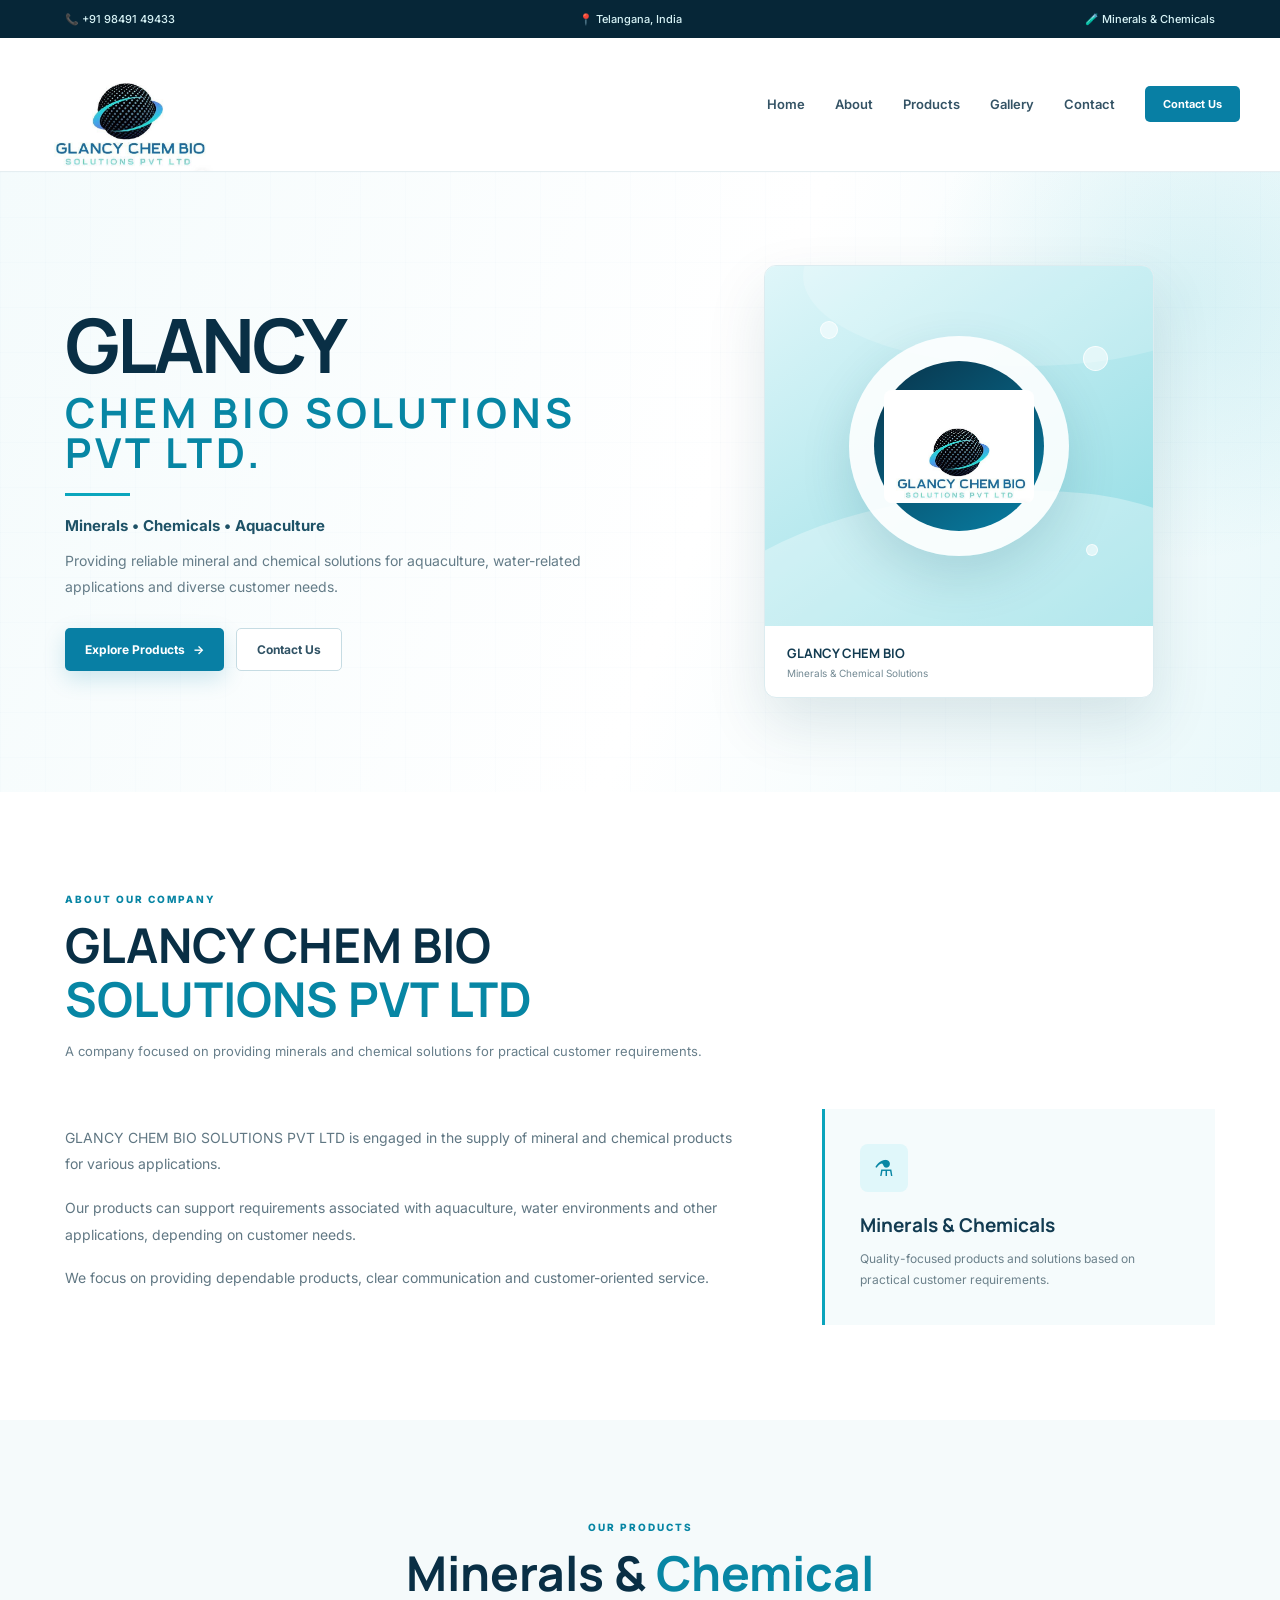
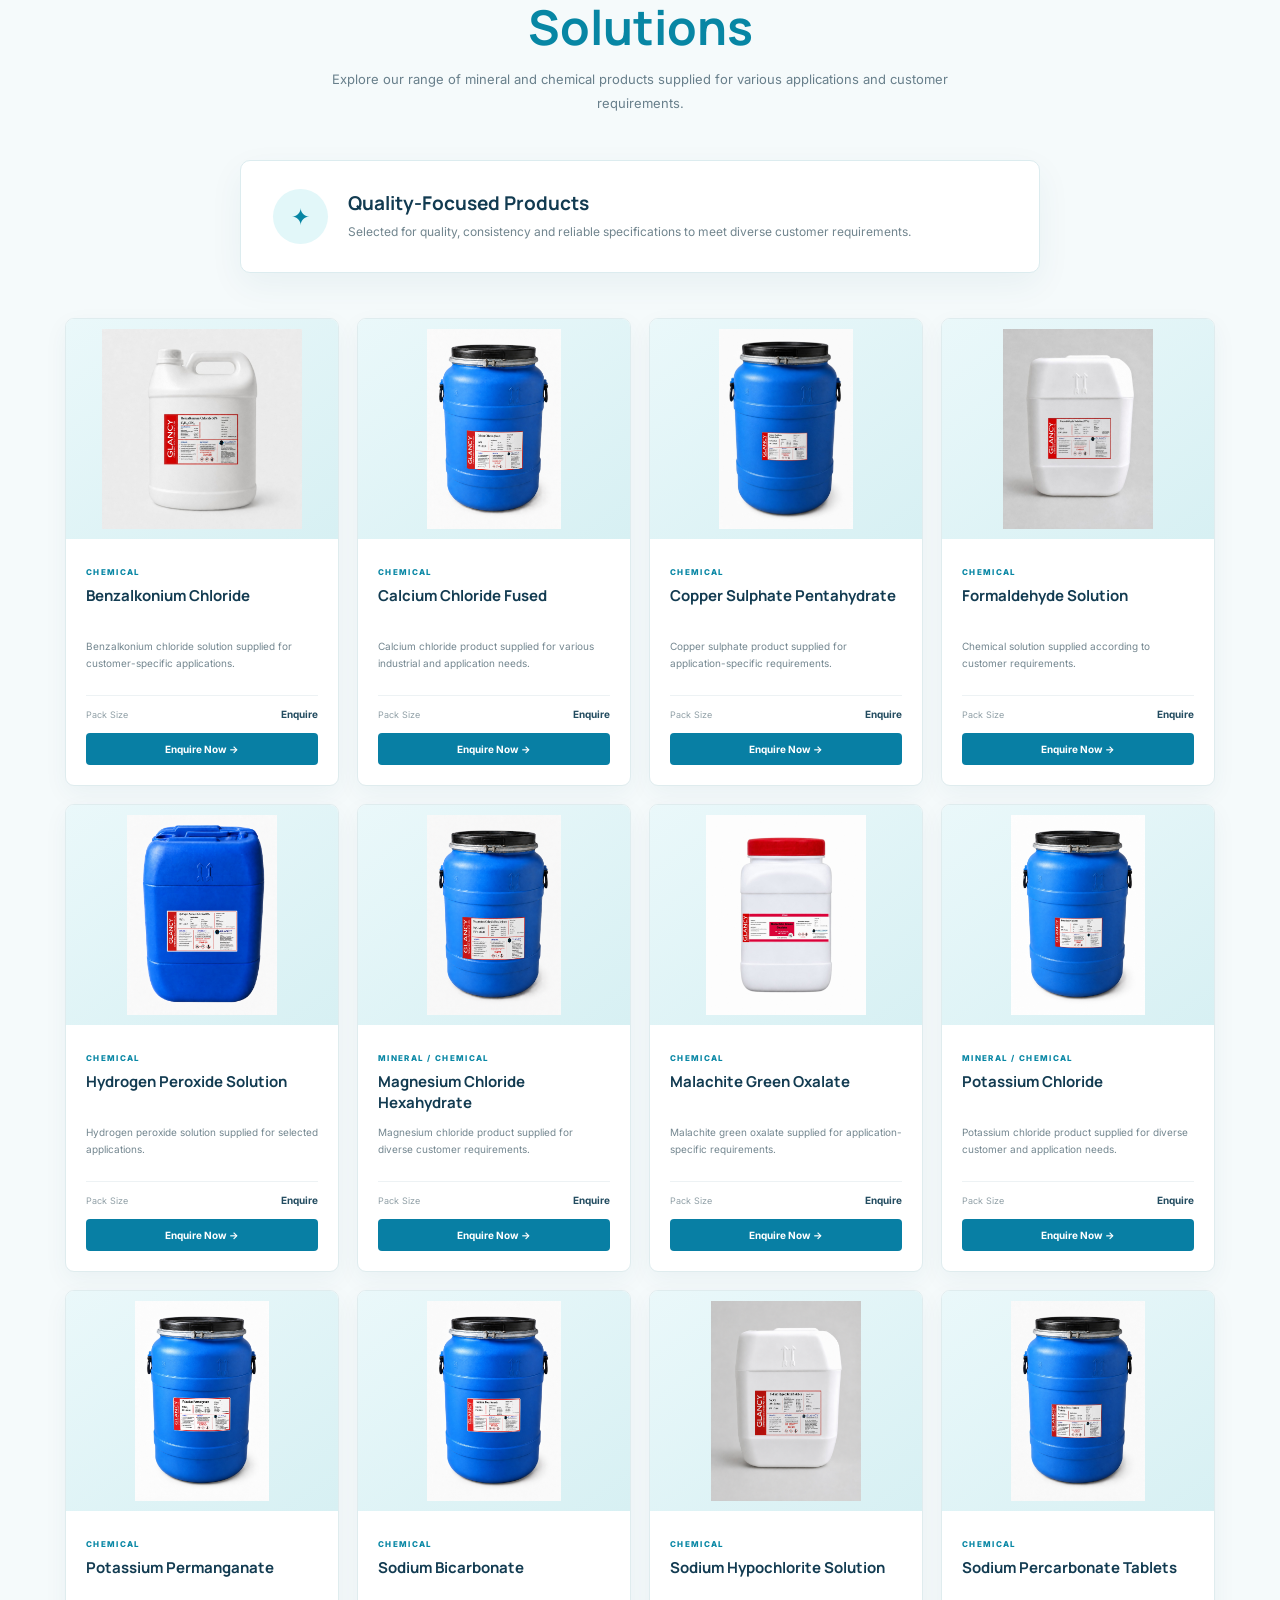
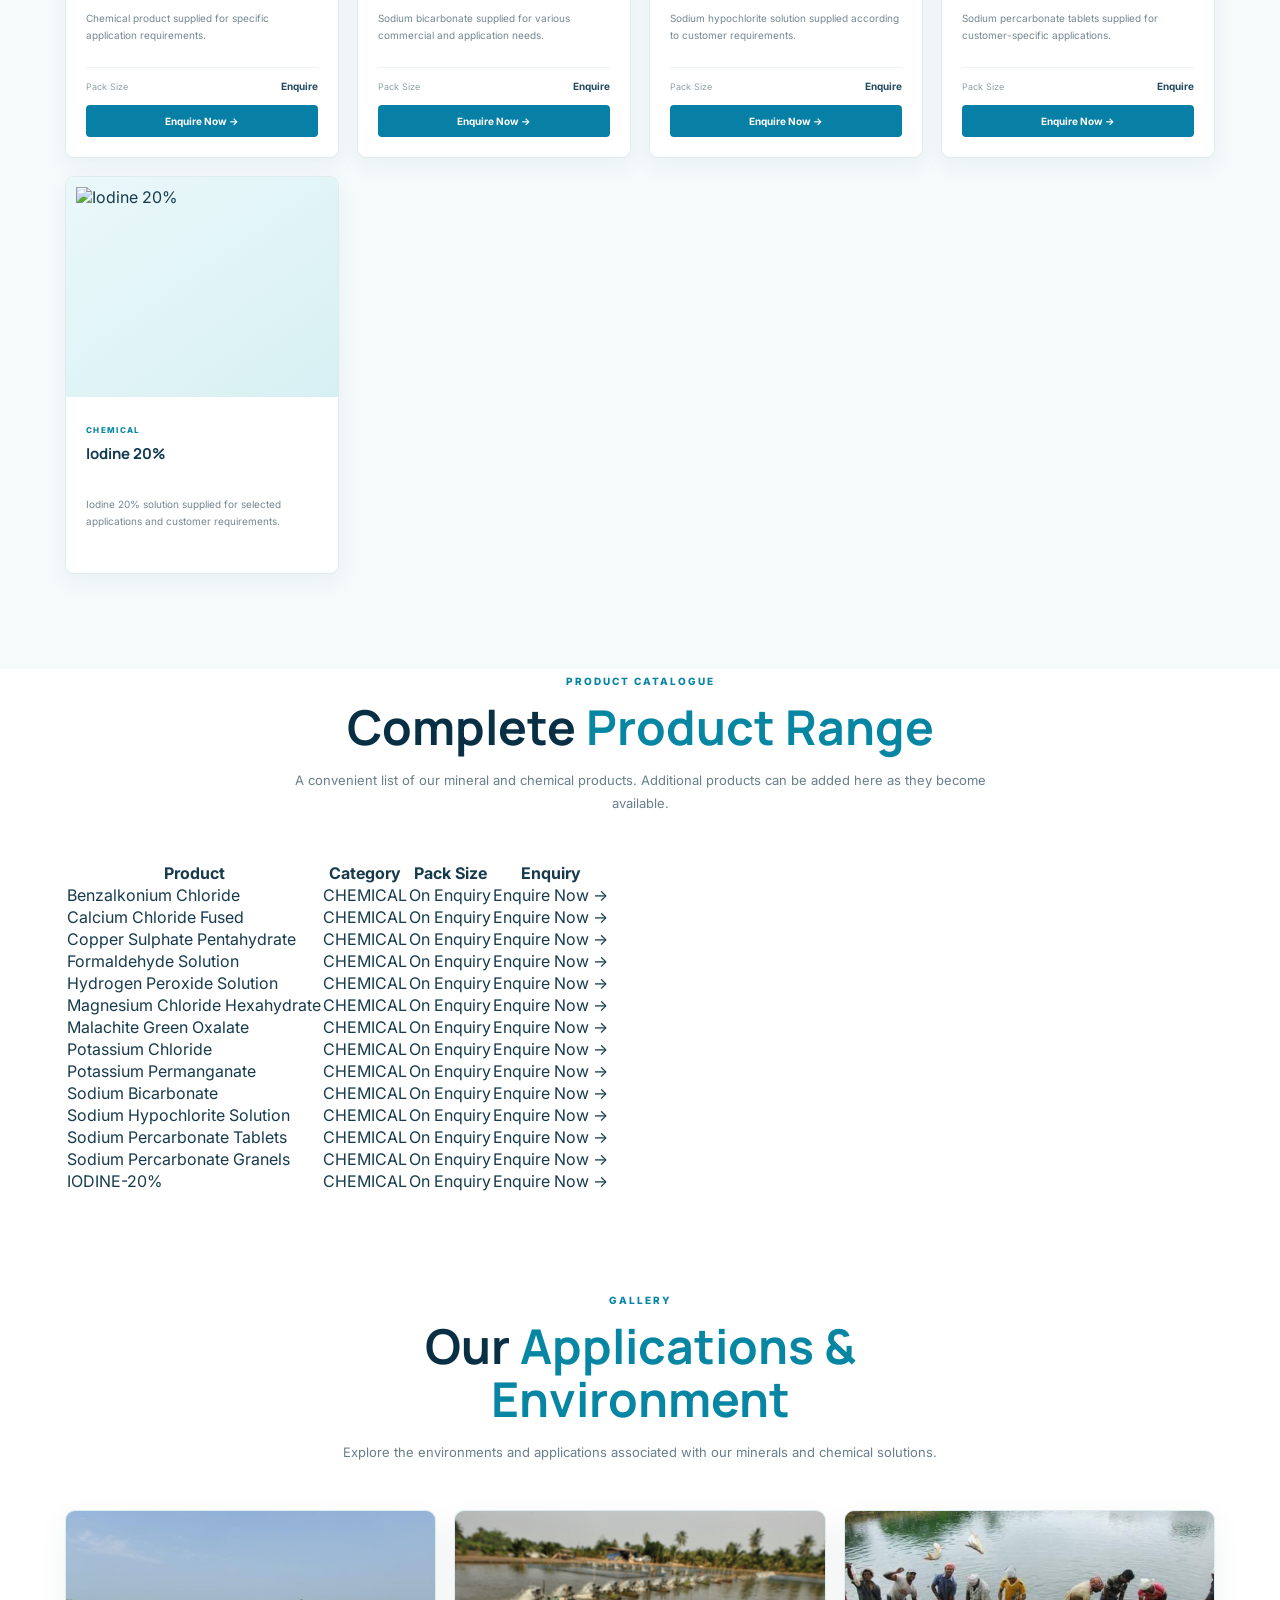
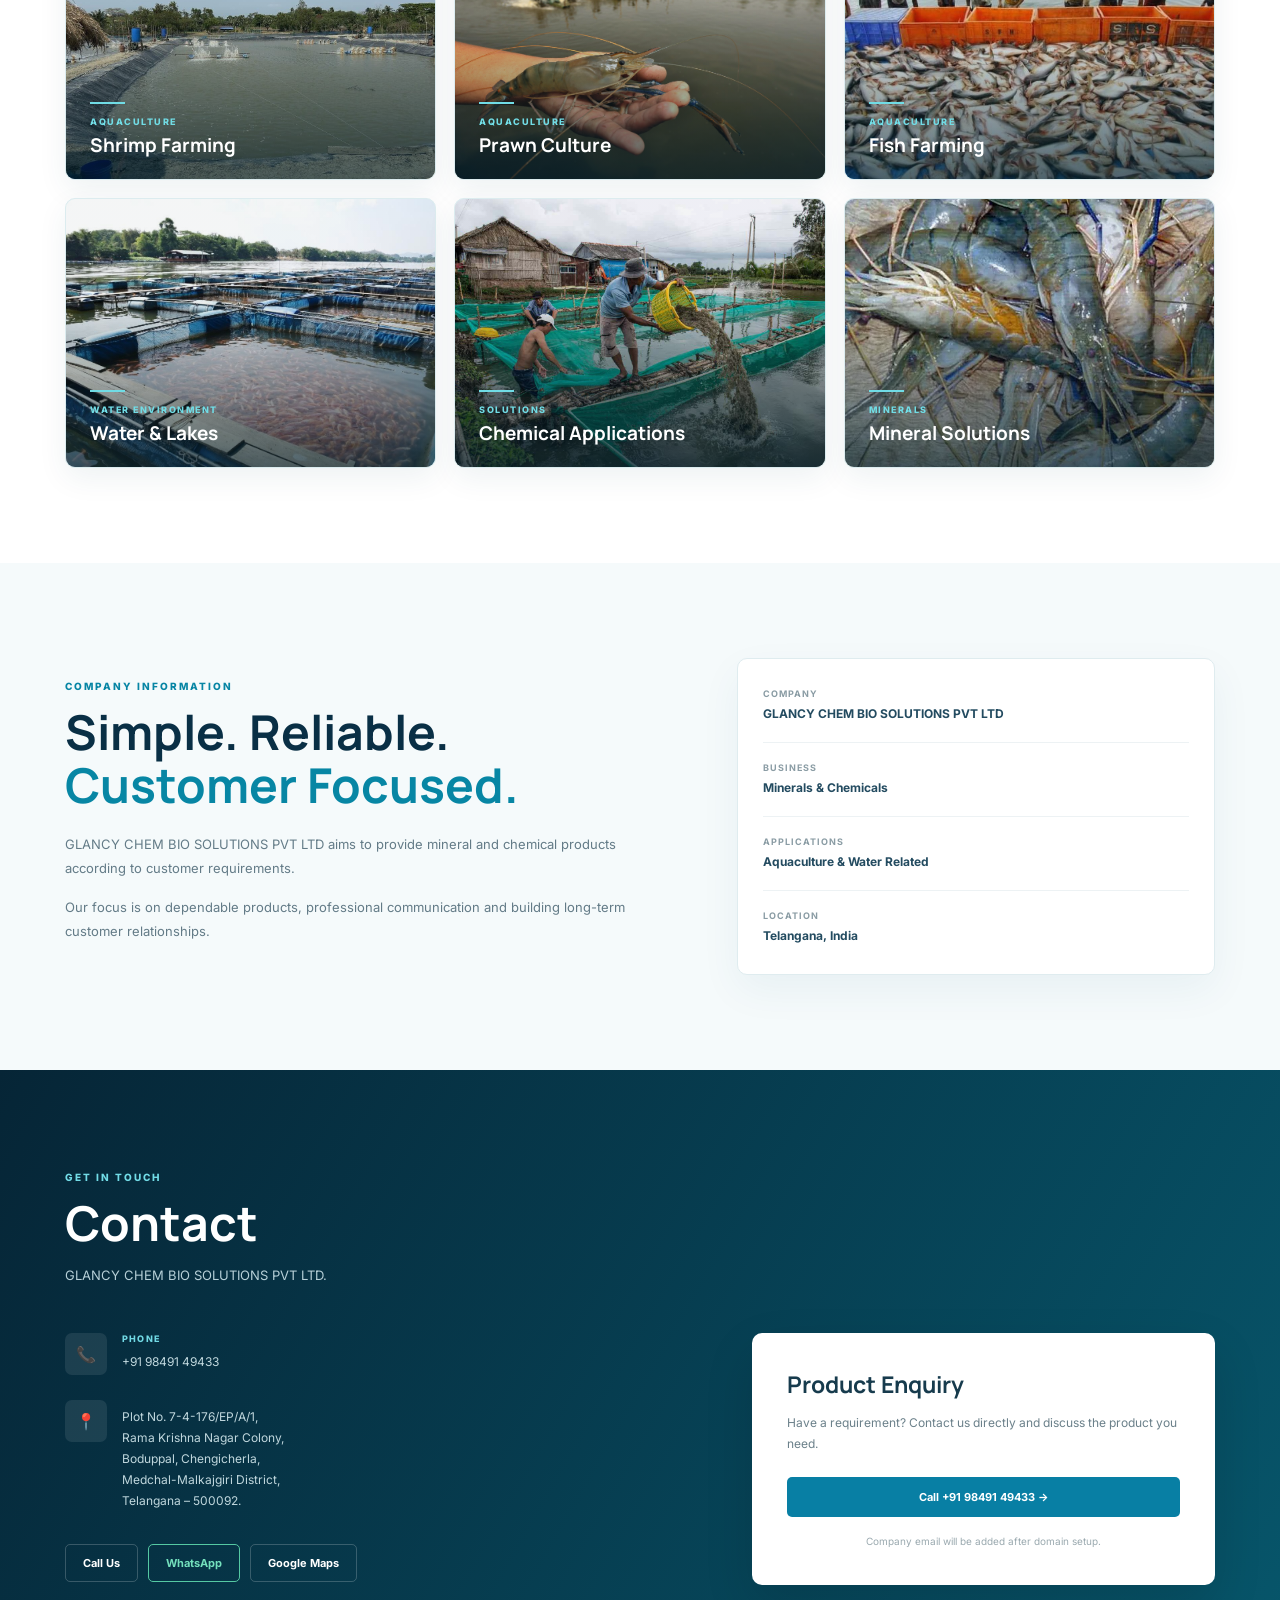
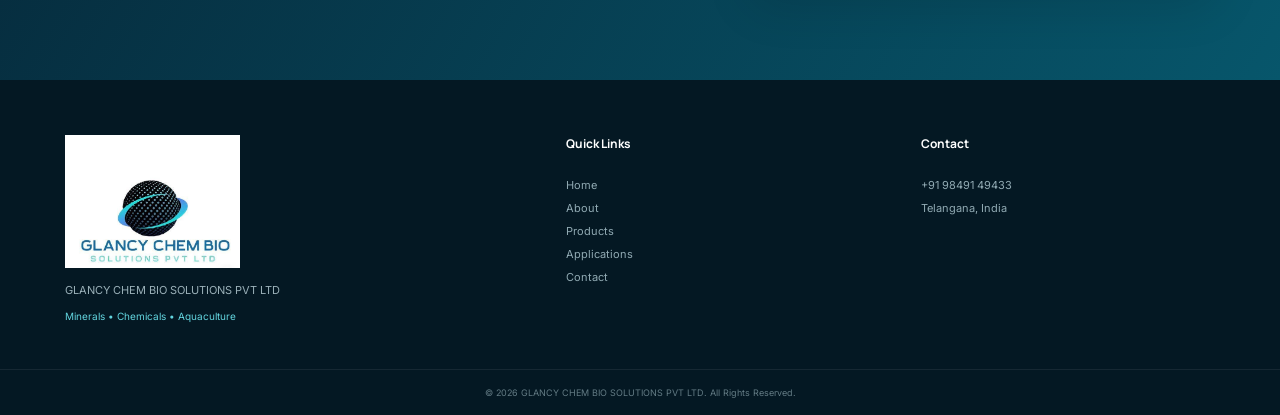
==== index.html @ 26bf99d0 "Add files via upload" ====
<!DOCTYPE html>
<html lang="en">

<head>

    <meta charset="UTF-8">

    <meta name="viewport" content="width=device-width, initial-scale=1.0">

    <meta name="description"
        content="GLANCY CHEM BIO SOLUTIONS PVT LTD - Minerals, chemicals and aquaculture solutions.">

    <meta name="keywords"
        content="Glancy Chem Bio Solutions, minerals, chemicals, aquaculture, prawn farming, chemical solutions">

    <meta name="author"
        content="GLANCY CHEM BIO SOLUTIONS PVT LTD">

    <title>GLANCY CHEM BIO SOLUTIONS PVT LTD</title>


    <!-- Google Fonts -->

    <link rel="preconnect"
        href="https://fonts.googleapis.com">

    <link rel="preconnect"
        href="https://fonts.gstatic.com"
        crossorigin>

    <link href="https://fonts.googleapis.com/css2?family=Inter:wght@400;500;600;700&family=Manrope:wght@500;600;700;800&display=swap"
        rel="stylesheet">


    <!-- CSS -->

    <link rel="stylesheet"
        href="style.css">

</head>


<body>


<!-- =====================================================
     TOP BAR
===================================================== -->

<div class="top-bar">

    <div class="top-bar-content">

        <span>
            📞 +91 98491 49433
        </span>

        <span>
            📍 Telangana, India
        </span>

        <span>
            🧪 Minerals & Chemicals
        </span>

    </div>

</div>



<!-- =====================================================
     NAVBAR
===================================================== -->

<header class="navbar">

    <div class="nav-container">


        <!-- LOGO -->

        <a href="#home"
           class="logo-link">

            <img
                src="logo.png"
                alt="GLANCY CHEM BIO SOLUTIONS PVT LTD"
                class="logo">

        </a>


        <!-- NAVIGATION -->

        <nav class="nav-menu"
             id="navMenu">

            <a href="#home"
               class="nav-link active">
                Home
            </a>

            <a href="#about"
               class="nav-link">
                About
            </a>

            <a href="#products"
               class="nav-link">
                Products
            </a>

            <a href="#gallery"
               class="nav-link">
                Gallery
            </a>

            <a href="#contact"
               class="nav-link">
                Contact
            </a>

        </nav>


        <!-- CONTACT BUTTON -->

        <a href="#contact"
           class="nav-contact">

            Contact Us

        </a>


        <!-- MOBILE MENU -->

        <button
            class="menu-button"
            id="menuButton"
            aria-label="Open menu">

            ☰

        </button>

    </div>

</header>



<!-- =====================================================
     HERO
===================================================== -->

<section class="hero"
         id="home">


    <div class="hero-overlay"></div>

    <div class="hero-pattern"></div>


    <div class="hero-container">


        <!-- LEFT -->

        <div class="hero-content">


            <div class="company-tag">
                
            </div>


            <h1>

            GLANCY 

                <span>
                CHEM BIO SOLUTIONS PVT LTD.
                </span>

            </h1>


            <div class="hero-line"></div>


            <p class="hero-subtitle">

                Minerals • Chemicals • Aquaculture

            </p>


            <p class="hero-description">

                Providing reliable mineral and chemical
                solutions for aquaculture, water-related
                applications and diverse customer needs.

            </p>


            <div class="hero-buttons">


                <a
                    href="#products"
                    class="primary-button">

                    Explore Products

                    <span>→</span>

                </a>


                <a
                    href="#contact"
                    class="secondary-button">

                    Contact Us

                </a>


            </div>


        </div>



        <!-- RIGHT -->

        <div class="hero-visual">


            <div class="hero-image-card">


                <div class="image-placeholder">


                    <div class="water-circle">

                        <div class="water-inner">
                            
                        <img
                        src="logo.png"
                        alt="GLANCY CHEM BIO SOLUTIONS PVT LTD"
                        class="hero-logo">

                    </div>

                    </div>


                    <div class="floating-bubble bubble-one"></div>

                    <div class="floating-bubble bubble-two"></div>

                    <div class="floating-bubble bubble-three"></div>


                </div>


                <div class="visual-caption">

                    <strong>
                        GLANCY CHEM BIO
                    </strong>

                    <span>
                        Minerals & Chemical Solutions
                    </span>

                </div>


            </div>


        </div>


    </div>


</section>



<!-- =====================================================
     ABOUT
===================================================== -->

<section class="intro"
         id="about">


    <div class="container">


        <div class="section-heading">


            <span class="section-label">
                ABOUT OUR COMPANY
            </span>


            <h2>

                GLANCY CHEM BIO

                <span>
                    SOLUTIONS PVT LTD
                </span>

            </h2>


            <p>

                A company focused on providing minerals
                and chemical solutions for practical
                customer requirements.

            </p>


        </div>



        <div class="intro-content">


            <div class="intro-text">


                <p>

                    GLANCY CHEM BIO SOLUTIONS PVT LTD
                    is engaged in the supply of mineral
                    and chemical products for various
                    applications.

                </p>


                <p>

                    Our products can support requirements
                    associated with aquaculture, water
                    environments and other applications,
                    depending on customer needs.

                </p>


                <p>

                    We focus on providing dependable
                    products, clear communication and
                    customer-oriented service.

                </p>


            </div>



            <div class="intro-highlight">


                <div class="highlight-icon">
                    ⚗
                </div>


                <h3>
                    Minerals & Chemicals
                </h3>


                <p>

                    Quality-focused products and
                    solutions based on practical
                    customer requirements.

                </p>


            </div>


        </div>

    </div>

</section>



<!-- =====================================================
     PRODUCTS
===================================================== -->

<section class="products" id="products">

    <div class="container">

        <div class="section-heading center">

            <span class="section-label">
                OUR PRODUCTS
            </span>

            <h2>
                Minerals &
                <span>Chemical Solutions</span>
            </h2>

            <p>
                Explore our range of mineral and chemical
                products supplied for various applications
                and customer requirements.
            </p>

        </div>


        <!-- PRODUCT QUALITY MESSAGE -->

        <div class="product-quality">

            <div class="quality-icon">
                ✦
            </div>

            <div class="quality-content">

                <h3>
                    Quality-Focused Products
                </h3>

                <p>
                    Selected for quality, consistency and
                    reliable specifications to meet diverse
                    customer requirements.
                </p>

            </div>

        </div>


        <!-- PRODUCT GRID -->

        <div class="product-grid">


            <!-- PRODUCT 1 -->

            <div class="product-card">

                <div class="product-image">

                    <img
                        src="Benzalkonium chloride.jpeg"
                        alt="Benzalkonium Chloride">

                </div>

                <div class="product-content">

                    <span class="product-category">
                        CHEMICAL
                    </span>

                    <h3>
                        Benzalkonium Chloride
                    </h3>

                    <p>
                        Benzalkonium chloride solution supplied for customer-specific applications.
                    </p>

                    <div class="product-meta">

                        <span>
                            Pack Size
                        </span>

                        <strong>
                            Enquire
                        </strong>

                    </div>

                    <a
                        href="#contact"
                        class="product-enquiry">

                        Enquire Now →

                    </a>

                </div>

            </div>


            <!-- PRODUCT 2 -->

            <div class="product-card">

                <div class="product-image">

                    <img
                        src="calcium chloride fused.png"
                        alt="Calcium Chloride Fused">

                </div>

                <div class="product-content">

                    <span class="product-category">
                        CHEMICAL
                    </span>

                    <h3>
                        Calcium Chloride Fused
                    </h3>

                    <p>
                        Calcium chloride product supplied for various industrial and application needs.
                    </p>

                    <div class="product-meta">

                        <span>
                            Pack Size
                        </span>

                        <strong>
                            Enquire
                        </strong>

                    </div>

                    <a
                        href="#contact"
                        class="product-enquiry">

                        Enquire Now →

                    </a>

                </div>

            </div>


            <!-- PRODUCT 3 -->

            <div class="product-card">

                <div class="product-image">

                    <img
                        src="copper sulphate pentahydrate.jpeg"
                        alt="Copper Sulphate Pentahydrate">

                </div>

                <div class="product-content">

                    <span class="product-category">
                        CHEMICAL
                    </span>

                    <h3>
                        Copper Sulphate Pentahydrate
                    </h3>

                    <p>
                        Copper sulphate product supplied for application-specific requirements.
                    </p>

                    <div class="product-meta">

                        <span>
                            Pack Size
                        </span>

                        <strong>
                            Enquire
                        </strong>

                    </div>

                    <a
                        href="#contact"
                        class="product-enquiry">

                        Enquire Now →

                    </a>

                </div>

            </div>


            <!-- PRODUCT 4 -->

            <div class="product-card">

                <div class="product-image">

                    <img
                        src="Formaldehyde Solution.jpeg"
                        alt="Formaldehyde Solution">

                </div>

                <div class="product-content">

                    <span class="product-category">
                        CHEMICAL
                    </span>

                    <h3>
                        Formaldehyde Solution
                    </h3>

                    <p>
                        Chemical solution supplied according to customer requirements.
                    </p>

                    <div class="product-meta">

                        <span>
                            Pack Size
                        </span>

                        <strong>
                            Enquire
                        </strong>

                    </div>

                    <a
                        href="#contact"
                        class="product-enquiry">

                        Enquire Now →

                    </a>

                </div>

            </div>


            <!-- PRODUCT 5 -->

            <div class="product-card">

                <div class="product-image">

                    <img
                        src="hydrogen peroxide solution.png"
                        alt="Hydrogen Peroxide Solution">

                </div>

                <div class="product-content">

                    <span class="product-category">
                        CHEMICAL
                    </span>

                    <h3>
                        Hydrogen Peroxide Solution
                    </h3>

                    <p>
                        Hydrogen peroxide solution supplied for selected applications.
                    </p>

                    <div class="product-meta">

                        <span>
                            Pack Size
                        </span>

                        <strong>
                            Enquire
                        </strong>

                    </div>

                    <a
                        href="#contact"
                        class="product-enquiry">

                        Enquire Now →

                    </a>

                </div>

            </div>


            <!-- PRODUCT 6 -->

            <div class="product-card">

                <div class="product-image">

                    <img
                        src="Magnesium chloride Hexahydrate.png"
                        alt="Magnesium Chloride Hexahydrate">

                </div>

                <div class="product-content">

                    <span class="product-category">
                        MINERAL / CHEMICAL
                    </span>

                    <h3>
                        Magnesium Chloride Hexahydrate
                    </h3>

                    <p>
                        Magnesium chloride product supplied for diverse customer requirements.
                    </p>

                    <div class="product-meta">

                        <span>
                            Pack Size
                        </span>

                        <strong>
                            Enquire
                        </strong>

                    </div>

                    <a
                        href="#contact"
                        class="product-enquiry">

                        Enquire Now →

                    </a>

                </div>

            </div>


            <!-- PRODUCT 7 -->

            <div class="product-card">

                <div class="product-image">

                    <img
                        src="malachite green oxalate.jpeg"
                        alt="Malachite Green Oxalate">

                </div>

                <div class="product-content">

                    <span class="product-category">
                        CHEMICAL
                    </span>

                    <h3>
                        Malachite Green Oxalate
                    </h3>

                    <p>
                        Malachite green oxalate supplied for application-specific requirements.
                    </p>

                    <div class="product-meta">

                        <span>
                            Pack Size
                        </span>

                        <strong>
                            Enquire
                        </strong>

                    </div>

                    <a
                        href="#contact"
                        class="product-enquiry">

                        Enquire Now →

                    </a>

                </div>

            </div>


            <!-- PRODUCT 8 -->

            <div class="product-card">

                <div class="product-image">

                    <img
                        src="potassium chloride.jpeg"
                        alt="Potassium Chloride">

                </div>

                <div class="product-content">

                    <span class="product-category">
                        MINERAL / CHEMICAL
                    </span>

                    <h3>
                        Potassium Chloride
                    </h3>

                    <p>
                        Potassium chloride product supplied for diverse customer and application needs.
                    </p>

                    <div class="product-meta">

                        <span>
                            Pack Size
                        </span>

                        <strong>
                            Enquire
                        </strong>

                    </div>

                    <a
                        href="#contact"
                        class="product-enquiry">

                        Enquire Now →

                    </a>

                </div>

            </div>


            <!-- PRODUCT 9 -->

            <div class="product-card">

                <div class="product-image">

                    <img
                    src="Potassium Permanganate.jpeg"
                    alt="Potassium Permanganate">
                       

                </div>

                <div class="product-content">

                    <span class="product-category">
                        CHEMICAL
                    </span>

                    <h3>
                        Potassium Permanganate
                    </h3>

                    <p>
                        Chemical product supplied for specific application requirements.
                    </p>

                    <div class="product-meta">

                        <span>
                            Pack Size
                        </span>

                        <strong>
                            Enquire
                        </strong>

                    </div>

                    <a
                        href="#contact"
                        class="product-enquiry">

                        Enquire Now →

                    </a>

                </div>

            </div>


            <!-- PRODUCT 10 -->

            <div class="product-card">

                <div class="product-image">

                    <img
                        src="sodium bicarbonate.jpeg"
                        alt="Sodium Bicarbonate">

                </div>

                <div class="product-content">

                    <span class="product-category">
                        CHEMICAL
                    </span>

                    <h3>
                        Sodium Bicarbonate
                    </h3>

                    <p>
                        Sodium bicarbonate supplied for various commercial and application needs.
                    </p>

                    <div class="product-meta">

                        <span>
                            Pack Size
                        </span>

                        <strong>
                            Enquire
                        </strong>

                    </div>

                    <a
                        href="#contact"
                        class="product-enquiry">

                        Enquire Now →

                    </a>

                </div>

            </div>


            <!-- PRODUCT 11 -->

            <div class="product-card">

                <div class="product-image">

                    <img
                        src="sodium hypochlorite solution.png"
                        alt="Sodium Hypochlorite Solution">

                </div>

                <div class="product-content">

                    <span class="product-category">
                        CHEMICAL
                    </span>

                    <h3>
                        Sodium Hypochlorite Solution
                    </h3>

                    <p>
                        Sodium hypochlorite solution supplied according to customer requirements.
                    </p>

                    <div class="product-meta">

                        <span>
                            Pack Size
                        </span>

                        <strong>
                            Enquire
                        </strong>

                    </div>

                    <a
                        href="#contact"
                        class="product-enquiry">

                        Enquire Now →

                    </a>

                </div>

            </div>


            <!-- PRODUCT 12 -->

            <div class="product-card">

                <div class="product-image">

                    <img
                        src="sodium percarbonate tablets.jpeg"
                        alt="Sodium Percarbonate Tablets">

                </div>

                <div class="product-content">

                    <span class="product-category">
                        CHEMICAL
                    </span>

                    <h3>
                        Sodium Percarbonate Tablets
                    </h3>

                    <p>
                        Sodium percarbonate tablets supplied for customer-specific applications.
                    </p>

                    <div class="product-meta">

                        <span>
                            Pack Size
                        </span>

                        <strong>
                            Enquire
                        </strong>

                    </div>

                    <a
                        href="#contact"
                        class="product-enquiry">

                        Enquire Now →

                    </a>

                </div>

            </div>
            <!-- PRODUCT 13 -->
             <div class="product-card">
                <div class="product-image">
                    <img
                    src="pics/iodine-20.jpeg"
                    alt="Iodine 20%">
                </div>
                <div class="product-content">
                    <span class="product-category">
            CHEMICAL
        </span>

        <h3>
            Iodine 20%
        </h3>

        <p>
            Iodine 20% solution supplied for selected applications
            and customer requirements.
        </p>

        </div>

    </div>

</section>



<!-- =====================================================
     PRODUCT CATALOGUE
===================================================== -->

<section class="product-catalogue" id="product-catalogue">

    <div class="container">

        <div class="section-heading center">

            <span class="section-label">
                PRODUCT CATALOGUE
            </span>

            <h2>
                Complete <span>Product Range</span>
            </h2>

            <p>
                A convenient list of our mineral and chemical products.
                Additional products can be added here as they become available.
            </p>

        </div>

        <div class="catalogue-table-wrap">

            <table class="catalogue-table">

                <thead>
                    <tr>
                        <th>Product</th>
                        <th>Category</th>
                        <th>Pack Size</th>
                        <th>Enquiry</th>
                    </tr>
                </thead>

                <tbody>

                    <tr>
                        <td>Benzalkonium Chloride</td>
                        <td><span class="catalogue-category">CHEMICAL</span></td>
                        <td>On Enquiry</td>
                        <td><a href="#contact" class="catalogue-enquiry">Enquire Now →</a></td>
                    </tr>

                    <tr>
                        <td>Calcium Chloride Fused</td>
                        <td><span class="catalogue-category">CHEMICAL</span></td>
                        <td>On Enquiry</td>
                        <td><a href="#contact" class="catalogue-enquiry">Enquire Now →</a></td>
                    </tr>

                    <tr>
                        <td>Copper Sulphate Pentahydrate</td>
                        <td><span class="catalogue-category">CHEMICAL</span></td>
                        <td>On Enquiry</td>
                        <td><a href="#contact" class="catalogue-enquiry">Enquire Now →</a></td>
                    </tr>

                    <tr>
                        <td>Formaldehyde Solution</td>
                        <td><span class="catalogue-category">CHEMICAL</span></td>
                        <td>On Enquiry</td>
                        <td><a href="#contact" class="catalogue-enquiry">Enquire Now →</a></td>
                    </tr>

                    <tr>
                        <td>Hydrogen Peroxide Solution</td>
                        <td><span class="catalogue-category">CHEMICAL</span></td>
                        <td>On Enquiry</td>
                        <td><a href="#contact" class="catalogue-enquiry">Enquire Now →</a></td>
                    </tr>

                    <tr>
                        <td>Magnesium Chloride Hexahydrate</td>
                        <td><span class="catalogue-category">CHEMICAL</span></td>
                        <td>On Enquiry</td>
                        <td><a href="#contact" class="catalogue-enquiry">Enquire Now →</a></td>
                    </tr>

                    <tr>
                        <td>Malachite Green Oxalate</td>
                        <td><span class="catalogue-category">CHEMICAL</span></td>
                        <td>On Enquiry</td>
                        <td><a href="#contact" class="catalogue-enquiry">Enquire Now →</a></td>
                    </tr>

                    <tr>
                        <td>Potassium Chloride</td>
                        <td><span class="catalogue-category">CHEMICAL</span></td>
                        <td>On Enquiry</td>
                        <td><a href="#contact" class="catalogue-enquiry">Enquire Now →</a></td>
                    </tr>

                    <tr>
                        <td>Potassium Permanganate</td>
                        <td><span class="catalogue-category">CHEMICAL</span></td>
                        <td>On Enquiry</td>
                        <td><a href="#contact" class="catalogue-enquiry">Enquire Now →</a></td>
                    </tr>

                    <tr>
                        <td>Sodium Bicarbonate</td>
                        <td><span class="catalogue-category">CHEMICAL</span></td>
                        <td>On Enquiry</td>
                        <td><a href="#contact" class="catalogue-enquiry">Enquire Now →</a></td>
                    </tr>

                    <tr>
                        <td>Sodium Hypochlorite Solution</td>
                        <td><span class="catalogue-category">CHEMICAL</span></td>
                        <td>On Enquiry</td>
                        <td><a href="#contact" class="catalogue-enquiry">Enquire Now →</a></td>
                    </tr>

                    <tr>
                        <td>Sodium Percarbonate Tablets</td>
                        <td><span class="catalogue-category">CHEMICAL</span></td>
                        <td>On Enquiry</td>
                        <td><a href="#contact" class="catalogue-enquiry">Enquire Now →</a></td>
                    </tr>
                    <tr>
                        <td>Sodium Percarbonate Granels</td>
                        <td><span class="catalogue-category">CHEMICAL</span></td>
                        <td>On Enquiry</td>
                        <td><a href="#contact" class="catalogue-enquiry">Enquire Now →</a></td>
                    </tr>
                    <tr>
                        <td>IODINE-20%</td>
                        <td><span class="catalogue-category">CHEMICAL</span></td>
                        <td>On Enquiry</td>
                        <td><a href="#contact" class="catalogue-enquiry">Enquire Now →</a></td>
                    </tr>

                    <!-- ADD NEW PRODUCTS HERE -->
                    <!--
                    <tr>
                        <td>New Product Name</td>
                        <td><span class="catalogue-category">CHEMICAL</span></td>
                        <td>On Enquiry</td>
                        <td><a href="#contact" class="catalogue-enquiry">Enquire Now →</a></td>
                    </tr>
                    -->

                </tbody>

            </table>

        </div>

    </div>

</section>

<!-- =====================================================
     GALLERY
===================================================== -->

<section class="gallery" id="gallery">

    <div class="container">

        <div class="section-heading center">

            <span class="section-label">
                GALLERY
            </span>

            <h2>
                Our
                <span>Applications & Environment</span>
            </h2>

            <p>
                Explore the environments and applications
                associated with our minerals and chemical solutions.
            </p>

        </div>


        <div class="gallery-grid">


            <!-- IMAGE 1 -->

            <div class="gallery-card">

                <img
                    src="gallery1.png"
                    alt="Aquaculture and shrimp farming">

                <div class="gallery-overlay">

                    <span>
                        AQUACULTURE
                    </span>

                    <h3>
                        Shrimp Farming
                    </h3>

                </div>

            </div>



            <!-- IMAGE 2 -->

            <div class="gallery-card">

                <img
                    src="gallery2.png"
                    alt="Prawn aquaculture">

                <div class="gallery-overlay">

                    <span>
                        AQUACULTURE
                    </span>

                    <h3>
                        Prawn Culture
                    </h3>

                </div>

            </div>



            <!-- IMAGE 3 -->

            <div class="gallery-card">

                <img
                    src="gallery3.png"
                    alt="Fish farming">

                <div class="gallery-overlay">

                    <span>
                        AQUACULTURE
                    </span>

                    <h3>
                        Fish Farming
                    </h3>

                </div>

            </div>



            <!-- IMAGE 4 -->

            <div class="gallery-card">

                <img
                    src="gallery4.png"
                    alt="Water environment">

                <div class="gallery-overlay">

                    <span>
                        WATER ENVIRONMENT
                    </span>

                    <h3>
                        Water & Lakes
                    </h3>

                </div>

            </div>



            <!-- IMAGE 5 -->

            <div class="gallery-card">

                <img
                    src="gallery5.png"
                    alt="Chemical solutions">

                <div class="gallery-overlay">

                    <span>
                        SOLUTIONS
                    </span>

                    <h3>
                        Chemical Applications
                    </h3>

                </div>

            </div>



            <!-- IMAGE 6 -->

            <div class="gallery-card">

                <img
                    src="gallery6.png"
                    alt="Minerals and aquaculture">

                <div class="gallery-overlay">

                    <span>
                        MINERALS
                    </span>

                    <h3>
                        Mineral Solutions
                    </h3>

                </div>

            </div>


        </div>

    </div>

</section>

<!-- =====================================================
     COMPANY INFORMATION
===================================================== -->

<section class="company-info">


    <div class="container">


        <div class="info-grid">


            <div class="info-content">


                <span class="section-label">
                    COMPANY INFORMATION
                </span>


                <h2>

                    Simple. Reliable.

                    <span>
                        Customer Focused.
                    </span>

                </h2>


                <p>

                    GLANCY CHEM BIO SOLUTIONS PVT LTD
                    aims to provide mineral and chemical
                    products according to customer
                    requirements.

                </p>


                <p>

                    Our focus is on dependable products,
                    professional communication and
                    building long-term customer
                    relationships.

                </p>


            </div>



            <div class="info-box">


                <div class="info-row">

                    <span>
                        Company
                    </span>

                    <strong>
                        GLANCY CHEM BIO SOLUTIONS PVT LTD
                    </strong>

                </div>


                <div class="info-row">

                    <span>
                        Business
                    </span>

                    <strong>
                        Minerals & Chemicals
                    </strong>

                </div>


                <div class="info-row">

                    <span>
                        Applications
                    </span>

                    <strong>
                        Aquaculture & Water Related
                    </strong>

                </div>


                <div class="info-row">

                    <span>
                        Location
                    </span>

                    <strong>
                        Telangana, India
                    </strong>

                </div>


            </div>


        </div>

    </div>

</section>



<!-- =====================================================
     CONTACT
===================================================== -->

<section class="contact"
         id="contact">


    <div class="container">


        <div class="section-heading">


            <span class="section-label light">
                GET IN TOUCH
            </span>


            <h2>

                Contact



                <span>
                    
                </span>

            </h2>


            <p>

                GLANCY CHEM BIO SOLUTIONS PVT LTD.

            </p>


        </div>



        <div class="contact-grid">


            <!-- CONTACT DETAILS -->

            <div class="contact-details">


                <!-- PHONE -->

                <div class="contact-item">


                    <div class="contact-icon">
                        📞
                    </div>


                    <div>

                        <span>
                            PHONE
                        </span>


                        <a href="tel:+919849149433">

                            +91 98491 49433

                        </a>

                    </div>


                </div>



                <!-- UNIT -->

                <div class="contact-item">


                    <div class="contact-icon">
                        📍
                    </div>


                    <div>

                        <span>
                    
                        </span>


                        <p>

                            Plot No. 7-4-176/EP/A/1,<br>
                            Rama Krishna Nagar Colony,<br>
                            Boduppal, Chengicherla,<br>
                            Medchal-Malkajgiri District,<br>
                            Telangana – 500092.

                        </p>

                    </div>


                </div>



                <!-- CONTACT BUTTONS -->

                <div class="contact-buttons">


                    <a
                        href="tel:+919849149433"
                        class="contact-button">

                        Call Us

                    </a>


                    <a
                        href="https://wa.me/919849149433"
                        target="_blank"
                        class="contact-button whatsapp">

                        WhatsApp

                    </a>


                    <a
                        href="https://www.google.com/maps/search/?api=1&query=Boduppal%20Telangana%20500092"
                        target="_blank"
                        class="contact-button">

                        Google Maps

                    </a>


                </div>


            </div>



            <!-- ENQUIRY -->

            <div class="enquiry-box">


                <h3>
                    Product Enquiry
                </h3>


                <p>

                    Have a requirement? Contact us
                    directly and discuss the product
                    you need.

                </p>


                <a
                    href="tel:+919849149433"
                    class="enquiry-button">

                    Call +91 98491 49433 →

                </a>


                <p class="email-note">

                    Company email will be added
                    after domain setup.

                </p>


            </div>


        </div>


    </div>

</section>



<!-- =====================================================
     FOOTER
===================================================== -->

<footer class="footer">


    <div class="container footer-container">


        <div class="footer-brand">


            <img
                src="logo.png"
                alt="GLANCY CHEM BIO SOLUTIONS"
                class="footer-logo">


            <p>

                GLANCY CHEM BIO SOLUTIONS PVT LTD

            </p>


            <span>

                Minerals • Chemicals • Aquaculture

            </span>


        </div>



        <div class="footer-links">


            <h4>
                Quick Links
            </h4>


            <a href="#home">
                Home
            </a>


            <a href="#about">
                About
            </a>


            <a href="#products">
                Products
            </a>


            <a href="#gallery">
                Applications
            </a>


            <a href="#contact">
                Contact
            </a>


        </div>



        <div class="footer-contact">


            <h4>
                Contact
            </h4>


            <a href="tel:+919849149433">
                +91 98491 49433
            </a>


            <span>
                Telangana, India
            </span>


        </div>


    </div>



    <div class="footer-bottom">

        © 2026 GLANCY CHEM BIO SOLUTIONS PVT LTD.
        All Rights Reserved.

    </div>


</footer>



<script src="script.js"></script>

</body>

</html>
---- style.css ----
/* =====================================================
   GLANCY CHEM BIO SOLUTIONS
   SIMPLE PROFESSIONAL WEBSITE
===================================================== */


/* ================= RESET ================= */

* {
    margin: 0;
    padding: 0;
    box-sizing: border-box;
}

html {
    scroll-behavior: smooth;
}

body {
    font-family: "Inter", sans-serif;
    color: #173b4d;
    background: #ffffff;
    overflow-x: hidden;
}

a {
    text-decoration: none;
    color: inherit;
}

button {
    font-family: inherit;
}

img {
    max-width: 100%;
    display: block;
}


/* ================= CONTAINER ================= */

.container {
    width: min(1150px, calc(100% - 40px));
    margin: 0 auto;
}


/* ================= TOP BAR ================= */

.top-bar {
    height: 38px;
    background: #062637;
    color: #d8f4f7;
    overflow: hidden;
}

.top-bar-content {
    width: min(1150px, calc(100% - 40px));
    height: 100%;
    margin: auto;

    display: flex;
    align-items: center;
    justify-content: space-between;

    gap: 25px;

    font-size: 11px;
    font-weight: 500;
}


/* ================= NAVBAR ================= */

.navbar {
    position: sticky;
    top: 0;
    z-index: 1000;

    background: rgba(255,255,255,0.97);

    border-bottom: 1px solid #e5eef1;

    backdrop-filter: blur(12px);
}

.nav-container {
    width: min(1200px, calc(100% - 40px));

    min-height: 76px;

    margin: auto;

    display: flex;
    align-items: center;

    gap: 30px;
}

.logo-link {
    flex-shrink: 0;
}

.logo {
    width: 175px;
    height: auto;
}

.nav-menu {
    display: flex;
    align-items: center;

    gap: 30px;

    margin-left: auto;
}

.nav-link {
    position: relative;

    color: #345365;

    font-size: 13px;
    font-weight: 600;

    transition: 0.25s ease;
}

.nav-link:hover,
.nav-link.active {
    color: #0786a4;
}

.nav-link::after {
    content: "";

    position: absolute;

    left: 0;
    bottom: -9px;

    width: 0;
    height: 2px;

    background: #0786a4;

    transition: 0.25s ease;
}

.nav-link:hover::after,
.nav-link.active::after {
    width: 100%;
}

.nav-contact {
    padding: 11px 18px;

    background: #087fa4;
    color: white;

    border-radius: 5px;

    font-size: 11px;
    font-weight: 700;

    transition: 0.25s ease;
}

.nav-contact:hover {
    background: #05637f;
    transform: translateY(-2px);
}

.menu-button {
    display: none;

    border: none;
    background: transparent;

    color: #163d50;

    font-size: 26px;

    cursor: pointer;
}


/* ================= HERO ================= */

.hero {
    position: relative;

    min-height: 620px;

    display: flex;
    align-items: center;

    background:
        linear-gradient(
            110deg,
            #f4fbfc 0%,
            #ffffff 55%,
            #e9f8fa 100%
        );

    overflow: hidden;
}

.hero-overlay {
    position: absolute;

    width: 550px;
    height: 550px;

    right: -180px;
    top: -150px;

    border-radius: 50%;

    background:
        radial-gradient(
            circle,
            rgba(14,170,192,0.12),
            transparent 68%
        );
}

.hero-pattern {
    position: absolute;
    inset: 0;

    opacity: 0.35;

    background-image:
        linear-gradient(
            rgba(8,127,164,0.04) 1px,
            transparent 1px
        ),
        linear-gradient(
            90deg,
            rgba(8,127,164,0.04) 1px,
            transparent 1px
        );

    background-size: 45px 45px;
}

.hero-container {
    position: relative;
    z-index: 2;

    width: min(1150px, calc(100% - 40px));

    margin: auto;

    display: grid;

    grid-template-columns: 1fr 0.9fr;

    align-items: center;

    gap: 70px;
}

.hero-content {
    padding: 50px 0;
}

.company-tag {
    color: #0785a4;

    font-size: 15px;
    font-weight: 800;

    letter-spacing: 3px;

    margin-bottom: 15px;
}

.hero h1 {
    font-family: "Manrope", sans-serif;

    font-size: clamp(48px, 6vw, 75px);

    line-height: 0.98;

    letter-spacing: -3px;

    color: #092f45;

    margin-bottom: 20px;
}

.hero h1 span {
    display: block;

    font-size: 0.55em;

    letter-spacing: 4px;

    color: #0786a4;

    margin-top: 10px;
}

.hero-line {
    width: 65px;
    height: 3px;

    background: #0ba6bd;

    margin-bottom: 20px;
}

.hero-subtitle {
    color: #1e5267;

    font-size: 15px;

    font-weight: 700;

    margin-bottom: 13px;
}

.hero-description {
    max-width: 570px;

    color: #647c88;

    font-size: 14px;

    line-height: 1.85;

    margin-bottom: 28px;
}

.hero-buttons {
    display: flex;

    gap: 12px;

    flex-wrap: wrap;
}

.primary-button,
.secondary-button {
    display: inline-flex;

    align-items: center;
    justify-content: center;

    gap: 8px;

    padding: 13px 20px;

    border-radius: 5px;

    font-size: 12px;

    font-weight: 700;

    cursor: pointer;

    transition: 0.25s ease;
}

.primary-button {
    border: none;

    background: #087fa4;

    color: white;

    box-shadow:
        0 8px 22px rgba(8,127,164,0.18);
}

.primary-button:hover {
    background: #05637f;

    transform: translateY(-2px);
}

.secondary-button {
    border: 1px solid #c6dce3;

    background: white;

    color: #315365;
}

.secondary-button:hover {
    border-color: #0786a4;

    color: #0786a4;

    transform: translateY(-2px);
}


/* ================= HERO VISUAL ================= */

.hero-visual {
    display: flex;

    justify-content: center;
    align-items: center;
}

.hero-image-card {
    width: 390px;

    background: white;

    border-radius: 12px;

    overflow: hidden;

    box-shadow:
        0 25px 60px rgba(6,63,82,0.12);

    border: 1px solid #dcecf0;
}

.image-placeholder {
    position: relative;

    height: 360px;

    display: flex;

    align-items: center;
    justify-content: center;

    background:
        linear-gradient(
            145deg,
            #dff6f9,
            #8ddbe3
        );

    overflow: hidden;
}

.image-placeholder::before {
    content: "";

    position: absolute;

    width: 520px;
    height: 200px;

    bottom: -70px;
    left: -70px;

    border-radius: 50%;

    background:
        rgba(255,255,255,0.32);

    transform: rotate(-8deg);
}

.image-placeholder::after {
    content: "";

    position: absolute;

    width: 450px;
    height: 180px;

    top: -80px;
    right: -100px;

    border-radius: 50%;

    background:
        rgba(255,255,255,0.18);
}

.water-circle {
    position: relative;
    z-index: 2;

    width: 220px;
    height: 220px;

    border-radius: 50%;

    background:
        rgba(255,255,255,0.88);

    display: flex;

    align-items: center;
    justify-content: center;

    box-shadow:
        0 20px 50px rgba(5,75,96,0.15);
}

.water-inner {
    width: 170px;
    height: 170px;

    border-radius: 50%;

    background:
        linear-gradient(
            145deg,
            #08344b,
            #087fa4
        );

    display: flex;

    align-items: center;
    justify-content: center;

    color: #7ce3ec;

    font-family: "Manrope";

    font-size: 65px;

    font-weight: 800;
}

/* ================= HERO COMPANY LOGO ================= */

.hero-logo {
    width: 150px;
    height: auto;
    max-width: 88%;
    display: block;
    object-fit: contain;
    border-radius: 8px;
    background: #ffffff;
}

.floating-bubble {
    position: absolute;

    border-radius: 50%;

    background: rgba(255,255,255,0.55);

    border: 1px solid rgba(255,255,255,0.75);
}

.bubble-one {
    width: 18px;
    height: 18px;

    top: 55px;
    left: 55px;
}

.bubble-two {
    width: 12px;
    height: 12px;

    bottom: 70px;
    right: 55px;
}

.bubble-three {
    width: 25px;
    height: 25px;

    top: 80px;
    right: 45px;
}

.visual-caption {
    padding: 18px 22px;

    display: flex;

    flex-direction: column;

    gap: 5px;
}

.visual-caption strong {
    color: #123b51;

    font-family: "Manrope";

    font-size: 13px;
}

.visual-caption span {
    color: #748a94;

    font-size: 10px;
}


/* ================= COMMON SECTIONS ================= */

.section-heading {
    max-width: 700px;

    margin-bottom: 45px;
}

.section-heading.center {
    margin-left: auto;
    margin-right: auto;

    text-align: center;
}

.section-label {
    display: inline-block;

    color: #0785a4;

    font-size: 10px;

    font-weight: 800;

    letter-spacing: 2px;

    margin-bottom: 13px;
}

.section-label.light {
    color: #72dce7;
}

.section-heading h2 {
    font-family: "Manrope";

    color: #092f45;

    font-size: clamp(34px, 4vw, 48px);

    line-height: 1.12;

    margin-bottom: 15px;
}

.section-heading h2 span {
    color: #0786a4;
}

.section-heading > p {
    color: #687f8b;

    font-size: 13px;

    line-height: 1.8;
}


/* ================= ABOUT ================= */

.intro {
    padding: 95px 0;

    background: white;
}

.intro-content {
    display: grid;

    grid-template-columns: 1.4fr 0.8fr;

    gap: 70px;

    align-items: center;
}

.intro-text p {
    color: #607783;

    font-size: 14px;

    line-height: 1.9;

    margin-bottom: 17px;
}

.intro-highlight {
    padding: 35px;

    border-left: 3px solid #0aa4bc;

    background: #f5fbfc;
}

.highlight-icon {
    width: 48px;
    height: 48px;

    display: flex;

    align-items: center;
    justify-content: center;

    border-radius: 8px;

    background: #e0f7fa;

    color: #0786a4;

    font-size: 22px;

    margin-bottom: 20px;
}

.intro-highlight h3 {
    font-family: "Manrope";

    color: #123b51;

    font-size: 19px;

    margin-bottom: 10px;
}

.intro-highlight p {
    color: #6c818b;

    font-size: 12px;

    line-height: 1.75;
}

/* ================= PRODUCTS ================= */

.products {

    padding: 95px 0;

    background: #f5fafb;

}


/* ================= PRODUCT QUALITY ================= */

.product-quality {

    max-width: 800px;

    margin: 0 auto 45px;

    padding: 28px 32px;

    display: flex;

    align-items: center;

    gap: 20px;

    background: white;

    border: 1px solid #dcecef;

    border-radius: 10px;

    box-shadow:
        0 12px 35px rgba(5,85,105,0.06);

}


.quality-icon {

    width: 55px;
    height: 55px;

    flex-shrink: 0;

    display: flex;

    align-items: center;
    justify-content: center;

    border-radius: 50%;

    background: #e2f7f9;

    color: #0786a4;

    font-size: 23px;

}


.quality-content h3 {

    font-family: "Manrope";

    color: #123b51;

    font-size: 19px;

    margin-bottom: 6px;

}


.quality-content p {

    color: #71858e;

    font-size: 12px;

    line-height: 1.7;

}


/* ================= PRODUCT GRID ================= */

.product-grid {

    display: grid;

    grid-template-columns:
        repeat(4, 1fr);

    gap: 18px;

}


/* ================= PRODUCT CARD ================= */

.product-card {

    background: white;

    border: 1px solid #dfecee;

    border-radius: 9px;

    overflow: hidden;

    box-shadow:
        0 8px 25px rgba(5,75,95,0.05);

    transition:
        transform 0.3s ease,
        box-shadow 0.3s ease;

}


.product-card:hover {

    transform:
        translateY(-6px);

    box-shadow:
        0 18px 40px rgba(5,75,95,0.11);

}


/* ================= PRODUCT IMAGE ================= */

.product-image {

    height: 220px;

    background:
        linear-gradient(
            145deg,
            #eaf8fa,
            #d7f0f3
        );

    display: flex;

    align-items: center;
    justify-content: center;

    overflow: hidden;

}


.product-image img {

    width: 100%;

    height: 100%;

    object-fit: contain;

    padding: 10px;

    transition:
        transform 0.4s ease;

}


.product-card:hover
.product-image img {

    transform:
        scale(1.05);

}


/* ================= PRODUCT CONTENT ================= */

.product-content {

    padding: 20px;

}


.product-category {

    display: inline-block;

    margin-bottom: 8px;

    color: #0786a4;

    font-size: 8px;

    font-weight: 800;

    letter-spacing: 1.3px;

}


.product-content h3 {

    min-height: 44px;

    font-family: "Manrope";

    color: #123b51;

    font-size: 15px;

    line-height: 1.4;

    margin-bottom: 9px;

}


.product-content p {

    min-height: 42px;

    color: #748790;

    font-size: 10px;

    line-height: 1.65;

    margin-bottom: 15px;

}


/* ================= PRODUCT META ================= */

.product-meta {

    display: flex;

    align-items: center;

    justify-content: space-between;

    padding-top: 12px;

    margin-bottom: 13px;

    border-top:
        1px solid #edf2f4;

}


.product-meta span {

    color: #91a0a7;

    font-size: 9px;

}


.product-meta strong {

    color: #234c60;

    font-size: 10px;

}


/* ================= ENQUIRY BUTTON ================= */

.product-enquiry {

    display: flex;

    align-items: center;

    justify-content: center;

    width: 100%;

    padding: 10px;

    border-radius: 4px;

    background: #087fa4;

    color: white;

    font-size: 10px;

    font-weight: 700;

    transition:
        background 0.25s ease;

}


.product-enquiry:hover {

    background: #05637f;

}

/* ================= GALLERY ================= */

.gallery {
    padding: 95px 0;
    background: #ffffff;
}


/* ================= GALLERY GRID ================= */

.gallery-grid {

    display: grid;

    grid-template-columns:
        repeat(3, 1fr);

    gap: 18px;

}


/* ================= GALLERY CARD ================= */

.gallery-card {

    position: relative;

    height: 270px;

    overflow: hidden;

    border-radius: 10px;

    background: #dceff2;

    border: 1px solid #dcecef;

    box-shadow:
        0 10px 30px rgba(6, 70, 90, 0.07);

    cursor: pointer;

}


/* ================= GALLERY IMAGE ================= */

.gallery-card img {

    width: 100%;

    height: 100%;

    object-fit: cover;

    display: block;

    transition:
        transform 0.6s ease;

}


/* ================= DARK OVERLAY ================= */

.gallery-card::after {

    content: "";

    position: absolute;

    inset: 0;

    background:
        linear-gradient(
            to top,
            rgba(3, 32, 45, 0.82),
            rgba(3, 32, 45, 0.05) 65%
        );

    opacity: 0.85;

    transition:
        opacity 0.35s ease;

}


/* ================= HOVER IMAGE ================= */

.gallery-card:hover img {

    transform: scale(1.08);

}

.gallery-card:hover::after {

    opacity: 1;

}


/* ================= GALLERY TEXT ================= */

.gallery-overlay {

    position: absolute;

    z-index: 3;

    left: 24px;

    right: 20px;

    bottom: 22px;

    color: white;

}


.gallery-overlay span {

    display: block;

    margin-bottom: 7px;

    color: #71dce5;

    font-size: 9px;

    font-weight: 800;

    letter-spacing: 1.5px;

}


.gallery-overlay h3 {

    font-family: "Manrope", sans-serif;

    font-size: 19px;

    font-weight: 700;

    line-height: 1.2;

}


/* ================= GALLERY HOVER LINE ================= */

.gallery-overlay::before {

    content: "";

    display: block;

    width: 35px;

    height: 2px;

    margin-bottom: 12px;

    background: #70dce5;

    transition:
        width 0.3s ease;

}


.gallery-card:hover
.gallery-overlay::before {

    width: 60px;

}


/* ================= COMPANY INFORMATION ================= */

.company-info {
    padding: 95px 0;

    background: #f5fafb;
}

.info-grid {
    display: grid;

    grid-template-columns: 1fr 0.8fr;

    gap: 75px;

    align-items: center;
}

.info-content h2 {
    font-family: "Manrope";

    color: #092f45;

    font-size: clamp(35px, 4vw, 48px);

    line-height: 1.12;

    margin-bottom: 20px;
}

.info-content h2 span {
    display: block;

    color: #0786a4;
}

.info-content p {
    max-width: 610px;

    color: #637b87;

    font-size: 13px;

    line-height: 1.85;

    margin-bottom: 15px;
}

.info-box {
    background: white;

    border: 1px solid #dfecef;

    border-radius: 10px;

    padding: 10px 25px;

    box-shadow:
        0 15px 40px rgba(7,93,116,0.06);
}

.info-row {
    display: flex;

    flex-direction: column;

    gap: 6px;

    padding: 19px 0;

    border-bottom: 1px solid #edf2f4;
}

.info-row:last-child {
    border-bottom: none;
}

.info-row span {
    color: #8a9ca4;

    font-size: 9px;

    font-weight: 700;

    letter-spacing: 1px;

    text-transform: uppercase;
}

.info-row strong {
    color: #234b60;

    font-size: 12px;

    line-height: 1.5;
}


/* ================= CONTACT ================= */

.contact {
    padding: 95px 0;

    background:
        linear-gradient(
            120deg,
            #062536,
            #07566b
        );

    color: white;
}

.contact .section-heading h2 {
    color: white;
}

.contact .section-heading > p {
    color: #b7d0d8;
}

.contact-grid {
    display: grid;

    grid-template-columns: 1fr 0.75fr;

    gap: 70px;

    align-items: start;
}

.contact-details {
    display: grid;

    gap: 25px;
}

.contact-item {
    display: flex;

    gap: 15px;
}

.contact-icon {
    width: 42px;
    height: 42px;

    flex-shrink: 0;

    border-radius: 7px;

    background: rgba(255,255,255,0.09);

    display: flex;

    align-items: center;
    justify-content: center;
}

.contact-item span {
    display: block;

    color: #71d9e4;

    font-size: 9px;

    font-weight: 800;

    letter-spacing: 1.2px;

    margin-bottom: 6px;
}

.contact-item p,
.contact-item a {
    color: #c0d7dd;

    font-size: 12px;

    line-height: 1.75;
}

.contact-item a:hover {
    color: #72dce7;
}

.contact-buttons {
    display: flex;

    flex-wrap: wrap;

    gap: 10px;

    margin-top: 8px;
}

.contact-button {
    padding: 11px 17px;

    border: 1px solid rgba(255,255,255,0.20);

    border-radius: 5px;

    color: white;

    font-size: 11px;

    font-weight: 700;

    transition: 0.25s ease;
}

.contact-button:hover {
    background: rgba(255,255,255,0.10);

    transform: translateY(-2px);
}

.contact-button.whatsapp {
    border-color: #55c9a3;

    color: #74e0bd;
}

.enquiry-box {
    padding: 35px;

    background: white;

    color: #173b4d;

    border-radius: 10px;

    box-shadow:
        0 20px 50px rgba(0,0,0,0.12);
}

.enquiry-box h3 {
    font-family: "Manrope";

    font-size: 23px;

    margin-bottom: 12px;
}

.enquiry-box > p {
    color: #6b808a;

    font-size: 12px;

    line-height: 1.8;

    margin-bottom: 22px;
}

.enquiry-button {
    display: flex;

    justify-content: center;

    padding: 13px;

    border-radius: 5px;

    background: #087fa4;

    color: white;

    font-size: 11px;

    font-weight: 700;
}

.enquiry-button:hover {
    background: #05637f;
}

.enquiry-box .email-note {
    color: #9aa9af;

    font-size: 10px;

    text-align: center;

    margin-top: 15px;

    margin-bottom: 0;
}


/* ================= FOOTER ================= */

.footer {
    background: #041823;

    color: white;

    padding-top: 55px;
}

.footer-container {
    display: grid;

    grid-template-columns:
        1.5fr 1fr 1fr;

    gap: 60px;

    padding-bottom: 45px;
}

.footer-logo {
    width: 175px;

    margin-bottom: 15px;
}

.footer-brand p {
    color: #9ab0b8;

    font-size: 11px;

    margin-bottom: 7px;
}

.footer-brand > span {
    color: #63d5df;

    font-size: 10px;
}

.footer h4 {
    font-family: "Manrope";

    font-size: 12px;

    margin-bottom: 17px;
}

.footer-links {
    display: grid;

    align-content: start;

    gap: 9px;
}

.footer-links a,
.footer-contact a,
.footer-contact span {
    color: #91aab3;

    font-size: 11px;

    transition: 0.2s ease;
}

.footer-links a:hover,
.footer-contact a:hover {
    color: #63d5df;
}

.footer-contact {
    display: grid;

    align-content: start;

    gap: 9px;
}

.footer-bottom {
    padding: 17px 20px;

    border-top: 1px solid rgba(255,255,255,0.07);

    text-align: center;

    color: #637b84;

    font-size: 9px;
}


/* ================= TABLET ================= */

@media (max-width: 900px) {

    .nav-menu {
        gap: 18px;
    }

    .nav-contact {
        display: none;
    }

    .hero-container {
        grid-template-columns:
            1fr 0.8fr;

        gap: 35px;
    }

    .hero-image-card {
        width: 330px;
    }

}


/* ================= MOBILE ================= */

@media (max-width: 700px) {

    .top-bar {
        height: 34px;
    }

    .top-bar-content {
        width: max-content;

        margin: 0;

        padding-left: 20px;

        justify-content: flex-start;

        animation:
            topBarMove 20s linear infinite;
    }

    @keyframes topBarMove {

        from {
            transform: translateX(0);
        }

        to {
            transform: translateX(-40%);
        }

    }


    /* ================= NAVBAR ================= */

    .nav-container {
        min-height: 68px;
    }

    .logo {
        width: 155px;
    }

    .nav-menu {
        display: none;
    }

    .nav-menu.mobile-open {

        position: absolute;

        top: 68px;

        left: 0;

        width: 100%;

        padding: 10px 20px 20px;

        display: flex;

        flex-direction: column;

        align-items: flex-start;

        gap: 0;

        background: white;

        border-bottom: 1px solid #e4edef;

        box-shadow:
            0 15px 30px rgba(0,50,70,0.08);

    }

    .nav-menu.mobile-open .nav-link {

        width: 100%;

        padding: 13px 0;

        border-bottom: 1px solid #edf2f4;

    }

    .nav-menu.mobile-open .nav-link::after {
        display: none;
    }

    .menu-button {

        display: block;

        margin-left: auto;

    }


    /* ================= HERO ================= */

    .hero {
        min-height: auto;
    }

    .hero-container {

        grid-template-columns: 1fr;

        gap: 20px;

        text-align: center;

    }

    .hero-content {

        padding: 70px 0 30px;

    }

    .company-tag {

        font-size: 13px;

        letter-spacing: 2px;

    }

    .hero h1 {

        font-size: 50px;

        letter-spacing: -2px;

    }

    .hero h1 span {

        font-size: 20px;

        letter-spacing: 3px;

    }

    .hero-line {

        margin-left: auto;

        margin-right: auto;

    }

    .hero-description {

        margin-left: auto;

        margin-right: auto;

    }

    .hero-buttons {

        justify-content: center;

    }

    .hero-visual {

        padding-bottom: 65px;

    }

    .hero-image-card {

        width: min(360px, 100%);

    }

    .image-placeholder {

        height: 310px;

    }


    /* ================= SECTIONS ================= */

    .intro,
    .products,
    .gallery,
    .company-info,
    .contact {

        padding: 75px 0;

    }

    .section-heading {

        margin-bottom: 35px;

    }

    .section-heading h2 {

        font-size: 35px;

    }


    /* ================= GRIDS ================= */

    .intro-content,
    .info-grid,
    .contact-grid {

        grid-template-columns: 1fr;

    }


    /* ================= PRODUCTS MOBILE ================= */

    .product-grid {

        grid-template-columns: 1fr;

        gap: 16px;

    }

    .product-quality {

        align-items: flex-start;

    }

    .product-image {

        height: 240px;

    }

    .product-content h3 {

        min-height: auto;

    }

    .product-content p {

        min-height: auto;

    }
    .product-image {

    height: 220px; }


    /* ================= GALLERY ================= */

    .gallery-grid {

        display: grid;

        grid-template-columns: 1fr;

        gap: 15px;

        height: auto;

    }

    .gallery-card {

        width: 100%;

        height: 270px;

        min-height: 270px;

        border-radius: 10px;

    }

    .gallery-card img {

        width: 100%;

        height: 100%;

        object-fit: cover;

    }

    .gallery-overlay {

        left: 20px;

        right: 20px;

        bottom: 20px;

    }

    .gallery-overlay span {

        font-size: 9px;

        letter-spacing: 1.4px;

    }

    .gallery-overlay h3 {

        font-size: 18px;

    }


    /* ================= FOOTER ================= */

    .footer-container {

        grid-template-columns: 1fr 1fr;

        gap: 35px;

    }

    .footer-brand {

        grid-column: 1 / -1;

    }

}


/* ================= SMALL MOBILE ================= */

@media (max-width: 450px) {


    .container,
    .hero-container,
    .nav-container {

        width: calc(100% - 30px);

    }


    /* HERO */

    .hero h1 {

        font-size: 43px;

    }

    .hero h1 span {

        font-size: 18px;

    }


    .primary-button,
    .secondary-button {

        width: 100%;

    }

    .hero-buttons {

        flex-direction: column;

    }


    .image-placeholder {

        height: 285px;

    }

    .water-circle {

        width: 185px;

        height: 185px;

    }

    .water-inner {

        width: 145px;

        height: 145px;

        font-size: 52px;

    }


    /* PRODUCTS */

    .product-image {

        height: 220px;

    }

    .product-quality {

        flex-direction: column;

        text-align: center;

        align-items: center;

        padding: 25px 20px;

    }


    /* GALLERY */

    .gallery-card {

        height: 230px;

        min-height: 230px;

    }

    .gallery-overlay {

        left: 18px;

        right: 18px;

        bottom: 18px;

    }

    .gallery-overlay h3 {

        font-size: 17px;

    }


    /* CONTACT */

    .contact-buttons {

        flex-direction: column;

    }

    .contact-button {

        text-align: center;

    }


    /* FOOTER */

    .footer-container {

        grid-template-columns: 1fr;

    }

    .footer-brand {

        grid-column: auto;

    }

}


/* ================= SMALL MOBILE ================= */

@media (max-width: 450px) {

    .container,
    .hero-container,
    .nav-container {
        width: calc(100% - 30px);
    }

    .hero h1 {
        font-size: 43px;
    }

    .hero h1 span {
        font-size: 18px;
    }

    .primary-button,
    .secondary-button {
        width: 100%;
    }

    .hero-buttons {
        flex-direction: column;
    }

    .image-placeholder {
        height: 285px;
    }

    .water-circle {
        width: 185px;
        height: 185px;
    }

    .water-inner {
        width: 145px;
        height: 145px;
    }

    .hero-logo {
        width: 125px;
        max-width: 86%;
    }

    .product-quality {
        flex-direction: column;

        text-align: center;
        
        align-items: center;

        padding: 25px 20px;
    }

    .contact-buttons {
        flex-direction: column;
    }

    .contact-button {
        text-align: center;
    }

    .footer-container {
        grid-template-columns: 1fr;
    }

    .footer-brand {
        grid-column: auto;
    }

}
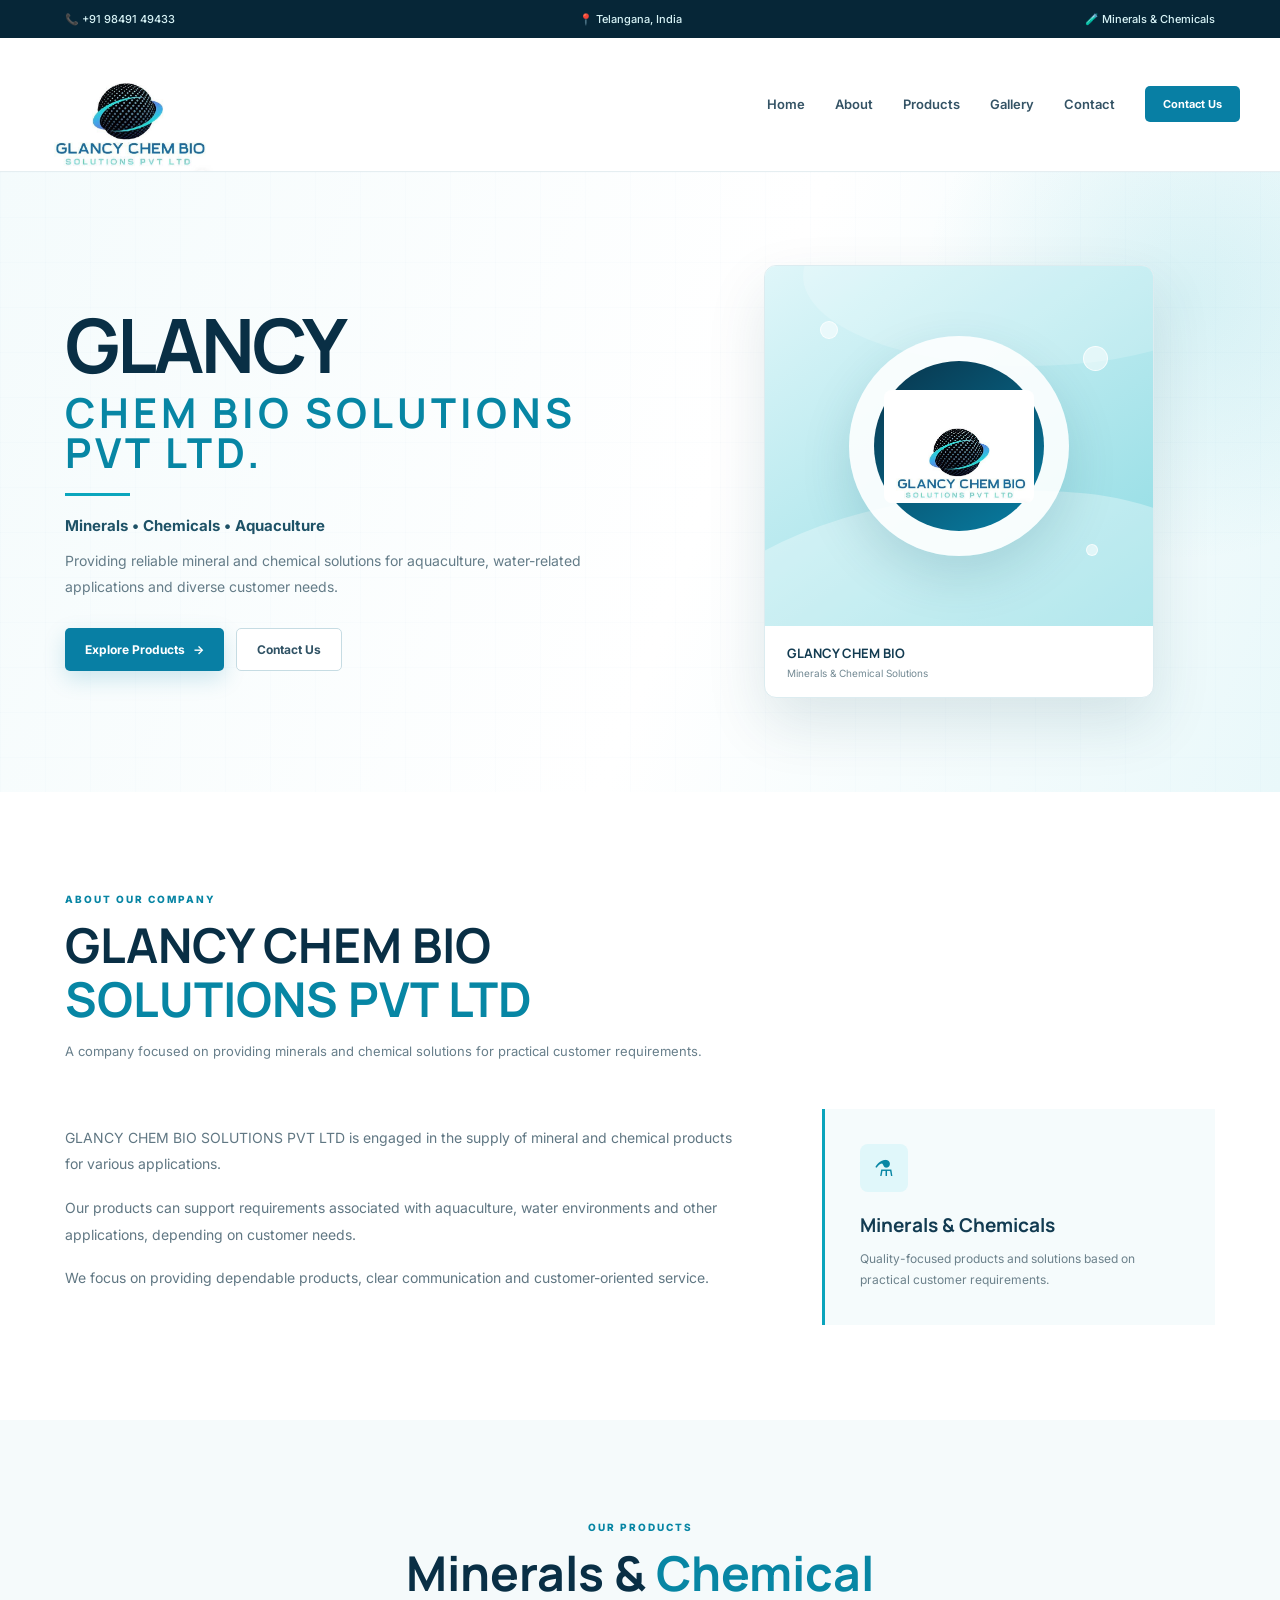
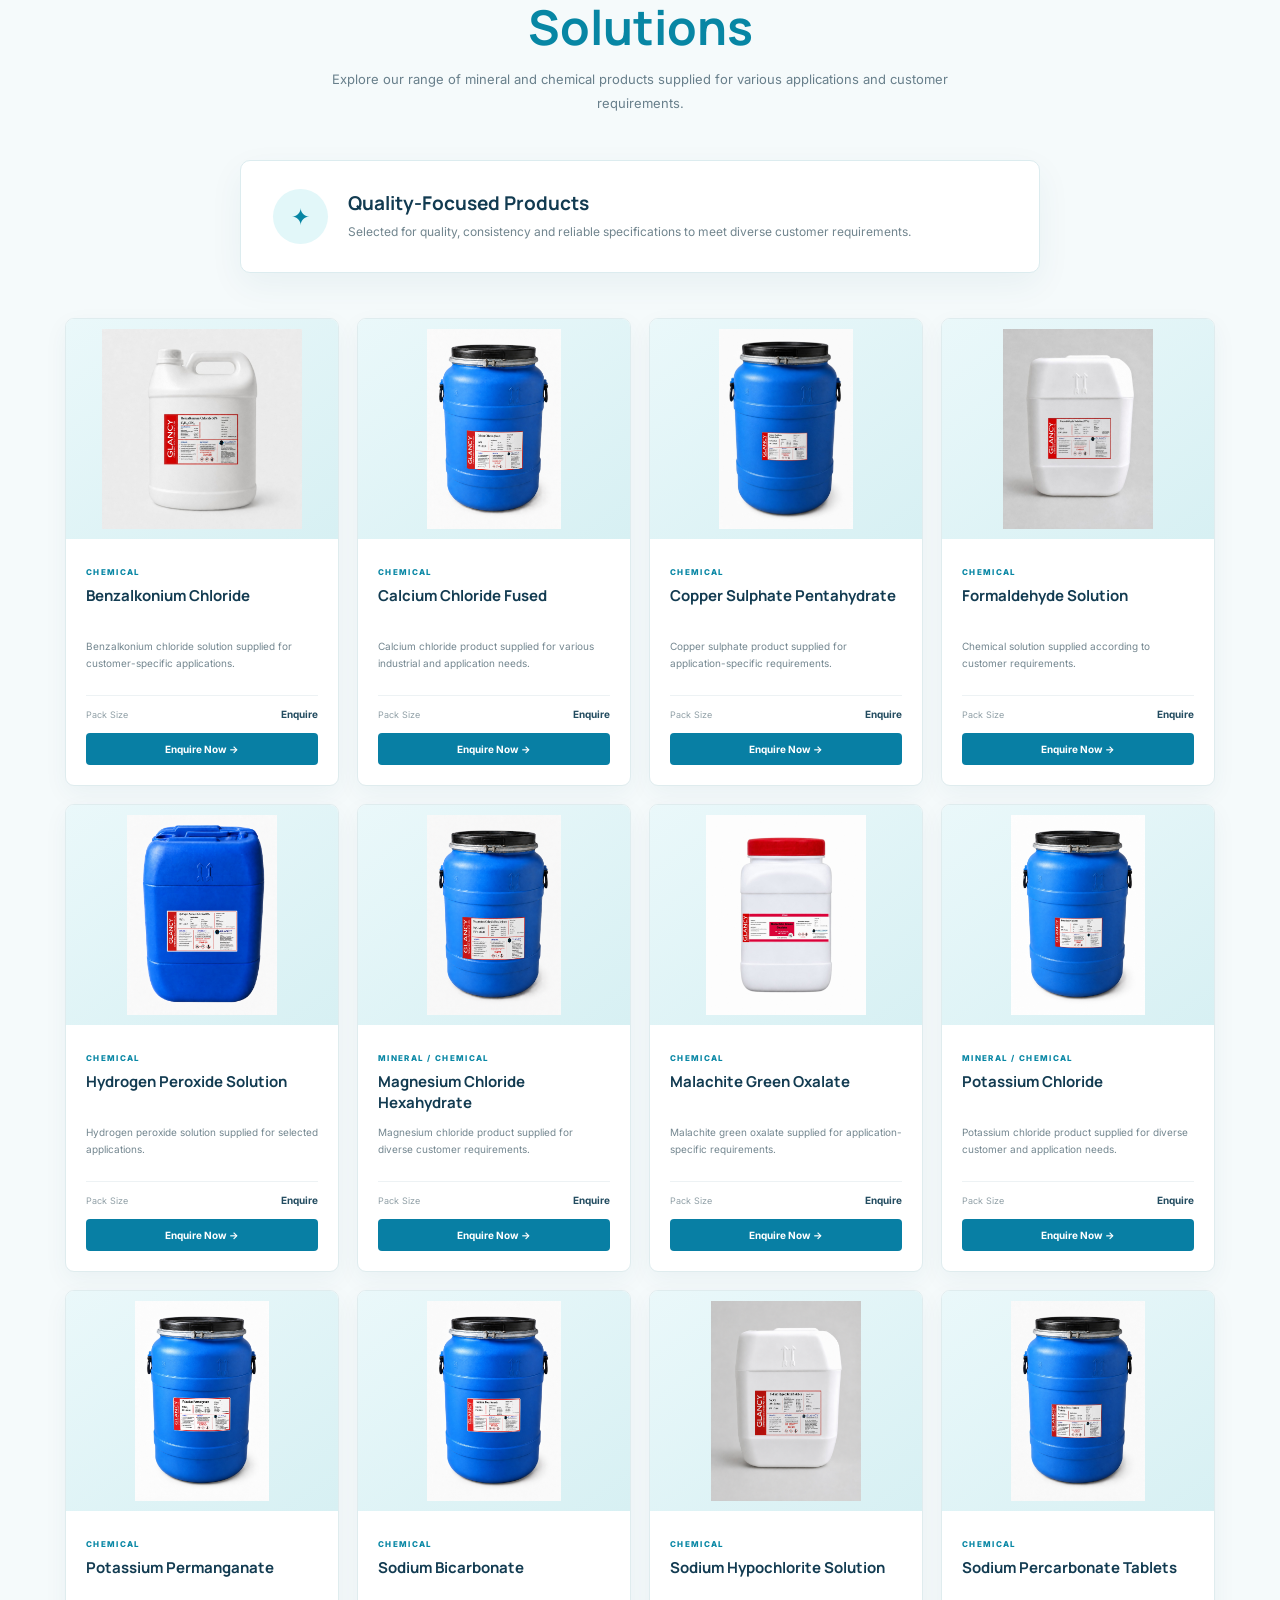
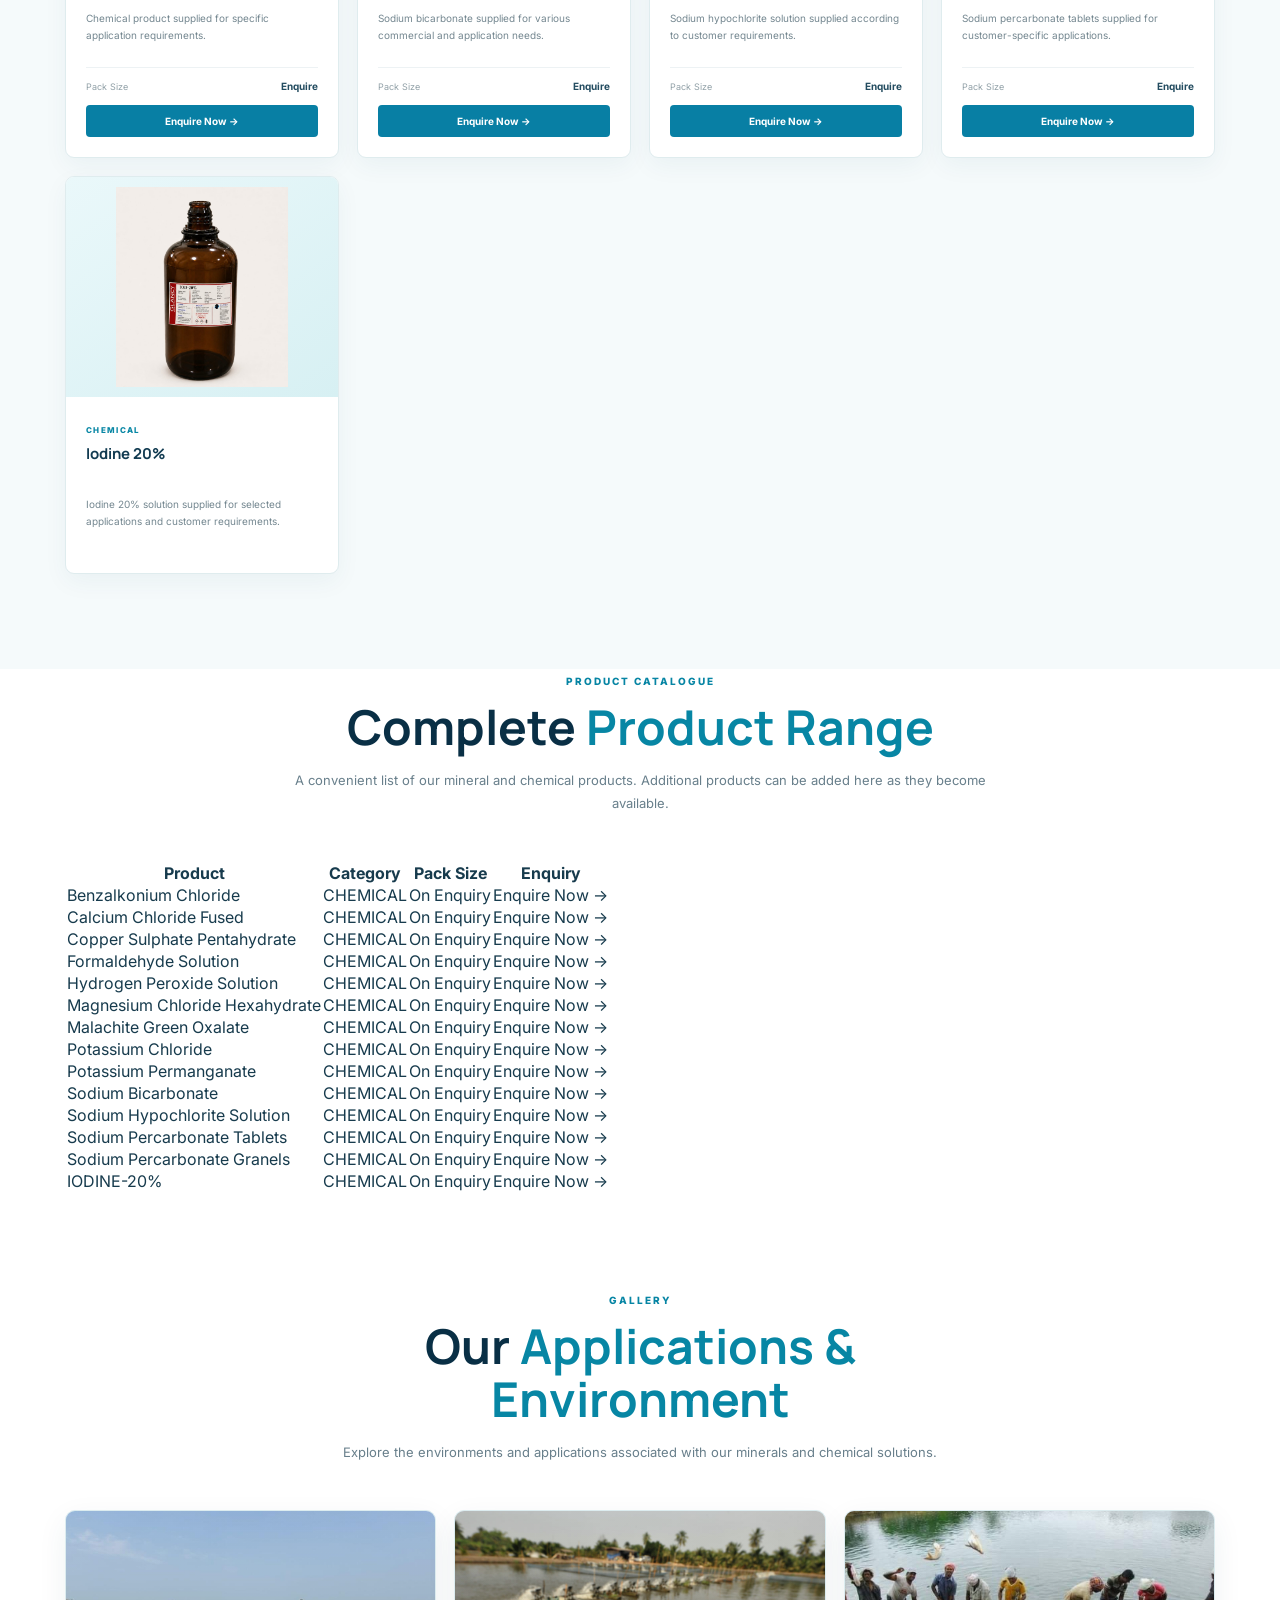
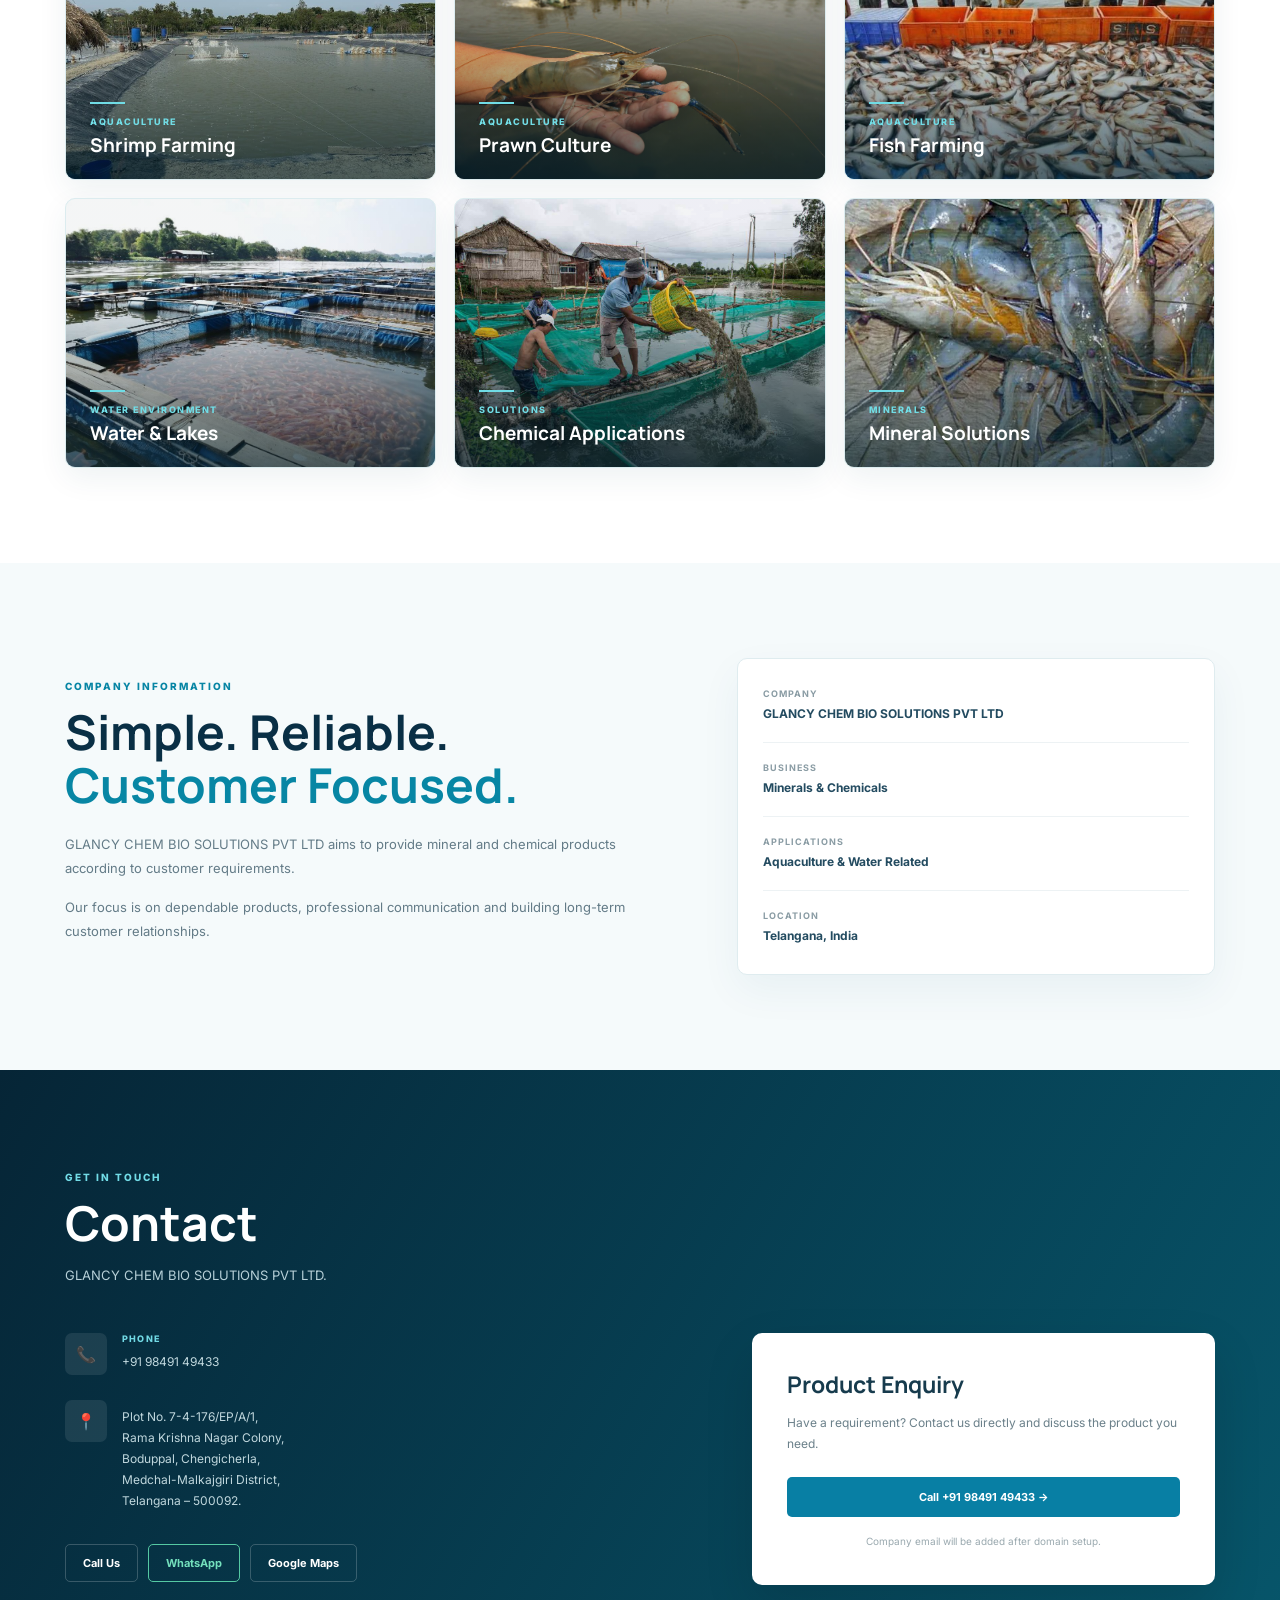
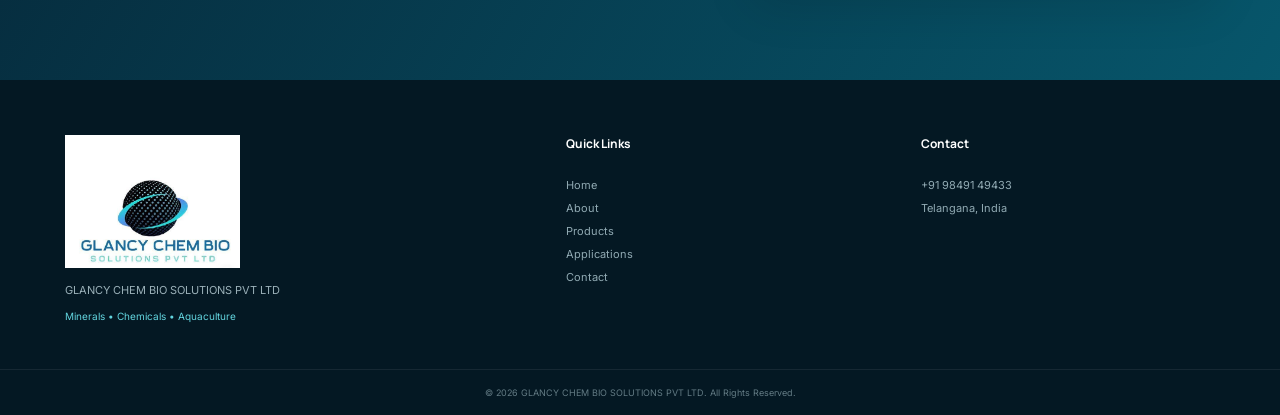
==== commit 68920f4c: "Add files via upload" ====
--- a/index.html
+++ b/index.html
@@ -1086,7 +1086,7 @@
              <div class="product-card">
                 <div class="product-image">
                     <img
-                    src="pics/iodine-20.jpeg"
+                    src="iodine-20.jpeg"
                     alt="Iodine 20%">
                 </div>
                 <div class="product-content">
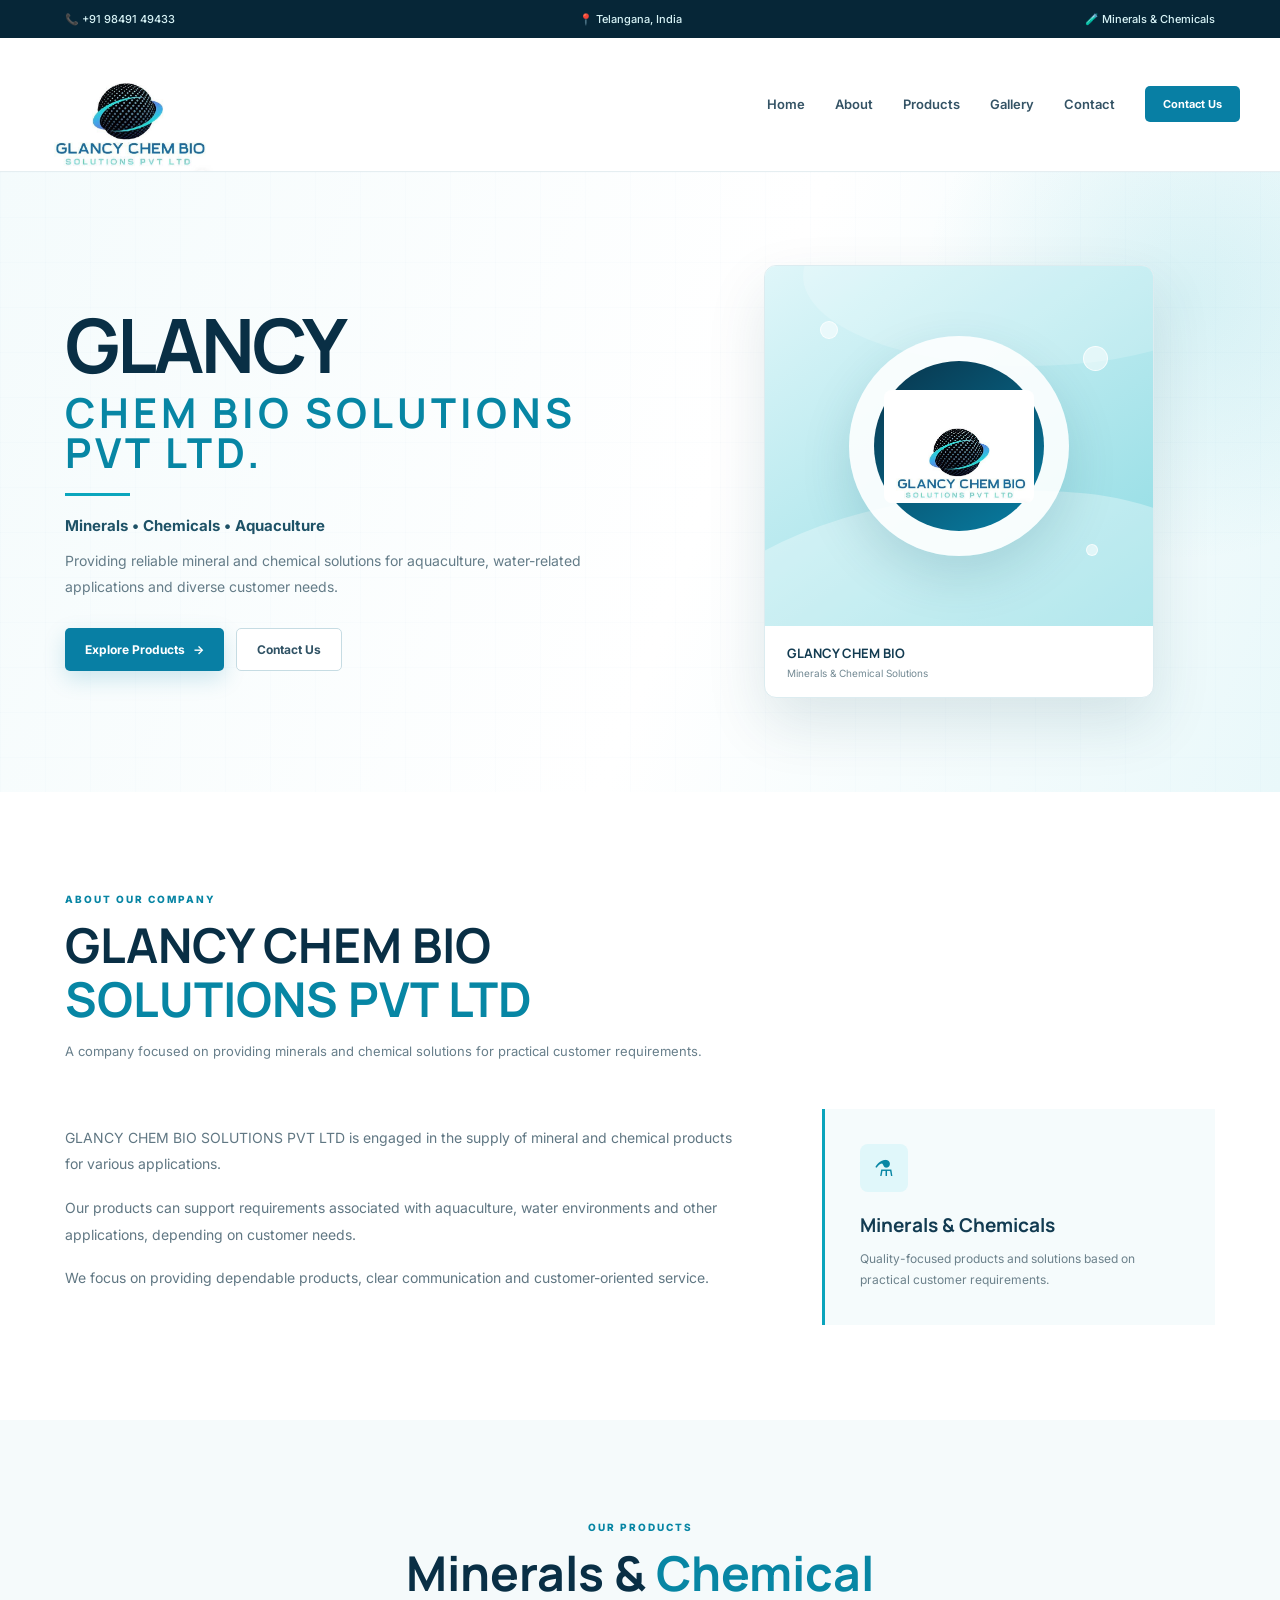
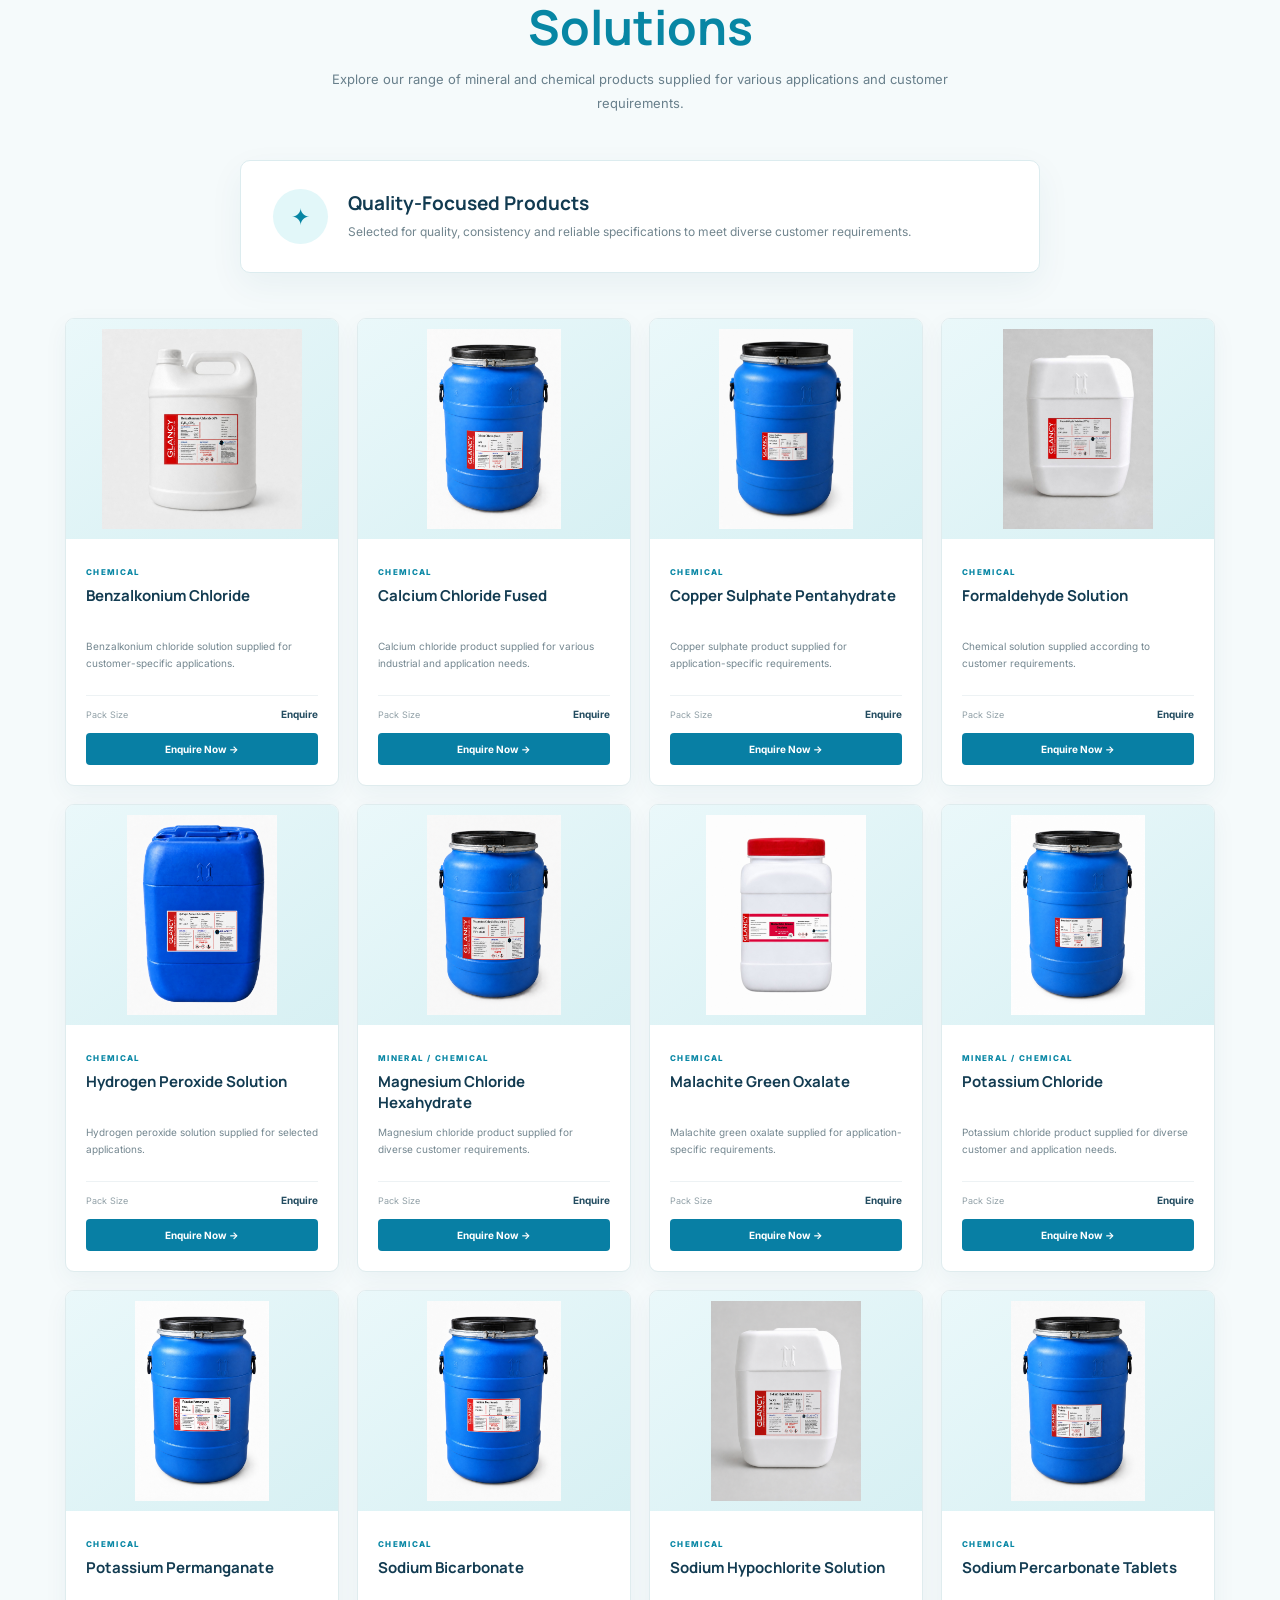
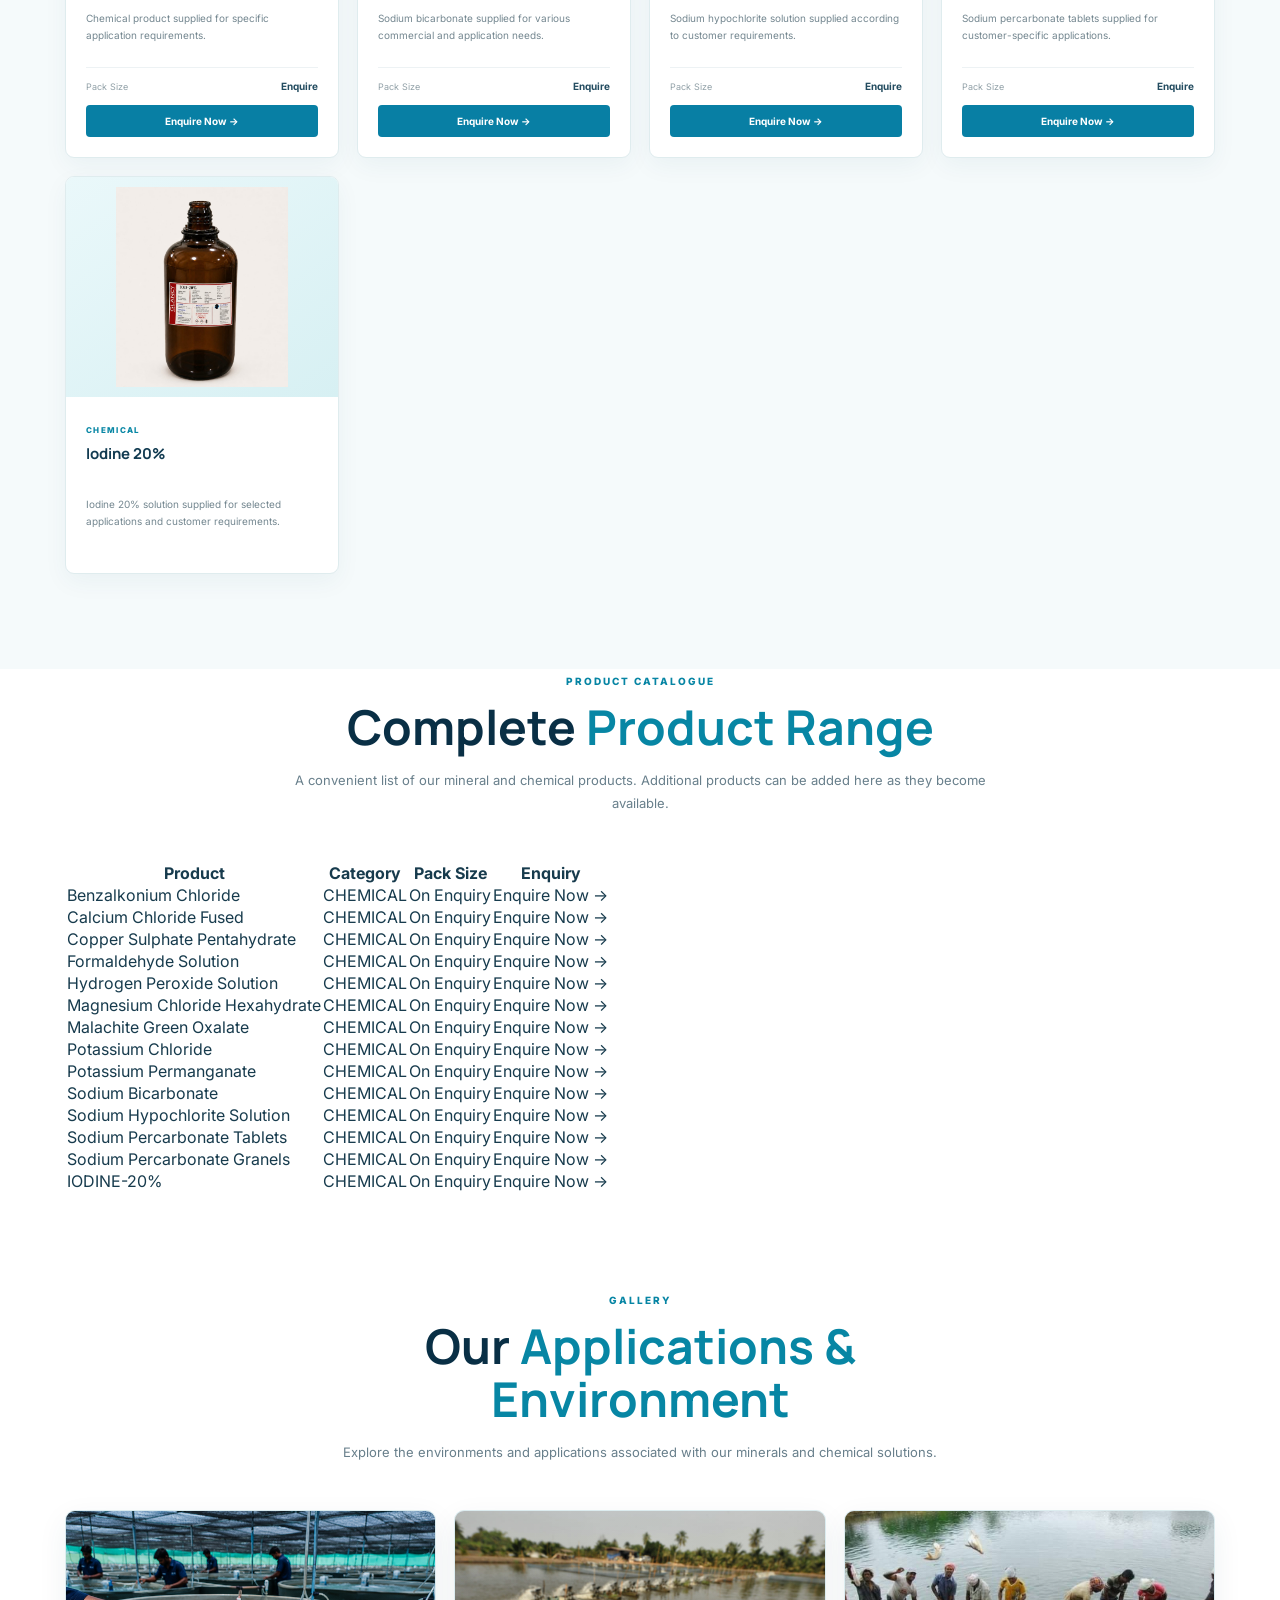
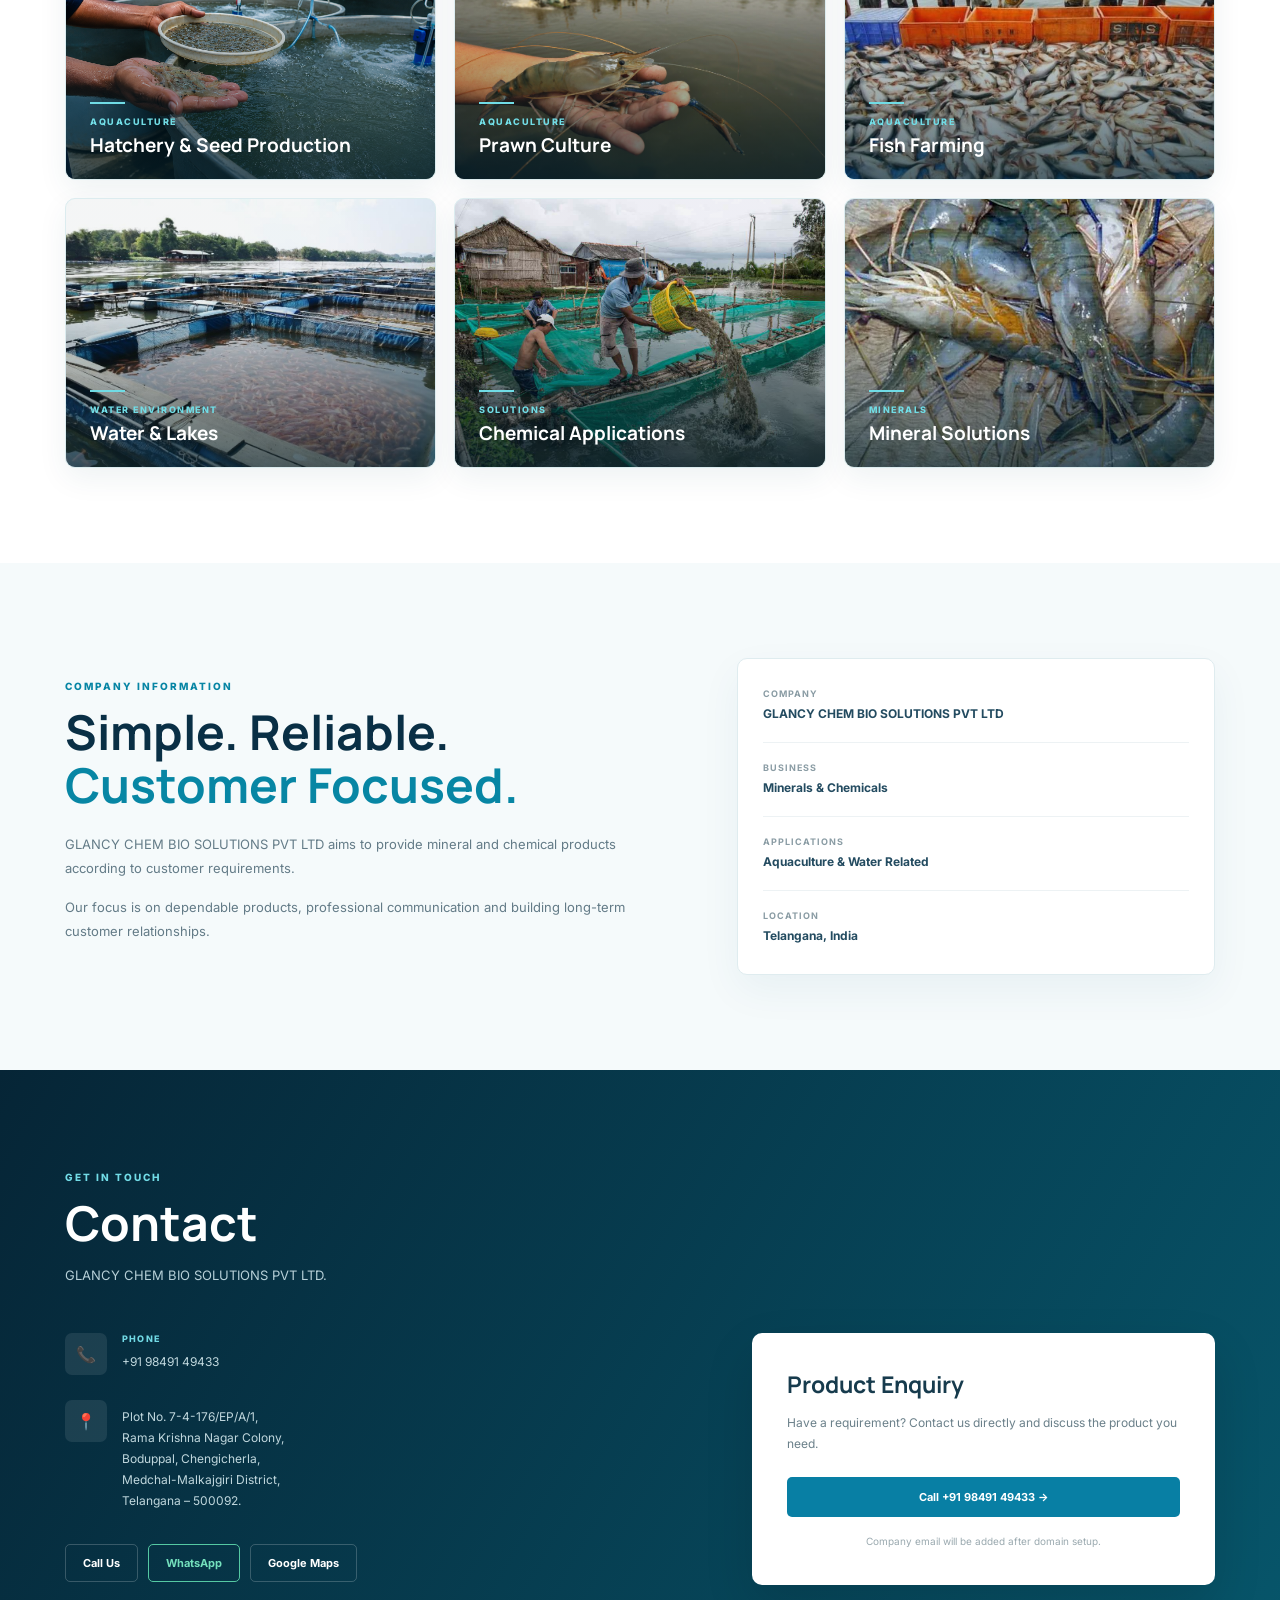
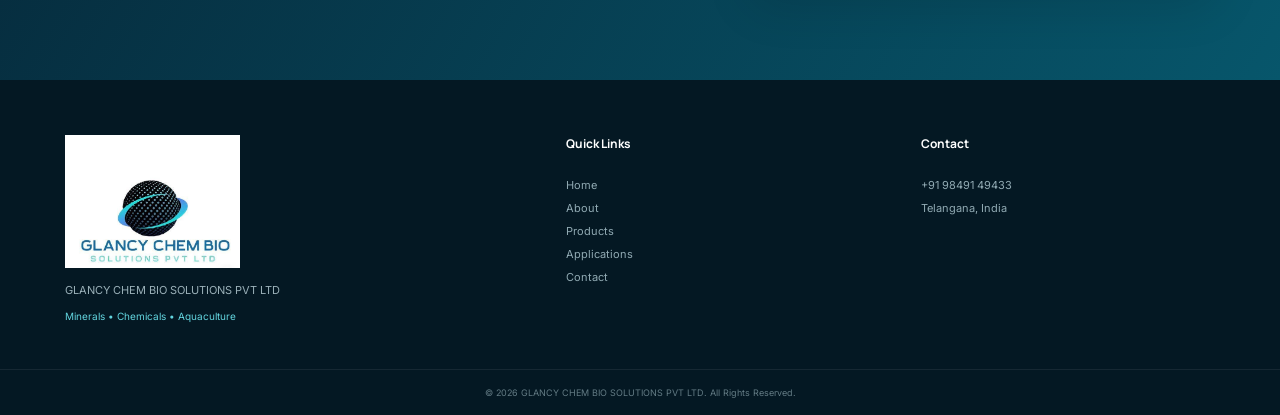
==== commit ff0a7b41: "Add files via upload" ====
--- a/index.html
+++ b/index.html
@@ -1303,7 +1303,7 @@
 
                 <img
                     src="gallery1.png"
-                    alt="Aquaculture and shrimp farming">
+                    alt="Aquaculture and Hatchery & Seed Production">
 
                 <div class="gallery-overlay">
 
@@ -1312,7 +1312,7 @@
                     </span>
 
                     <h3>
-                        Shrimp Farming
+                       Hatchery & Seed Production
                     </h3>
 
                 </div>
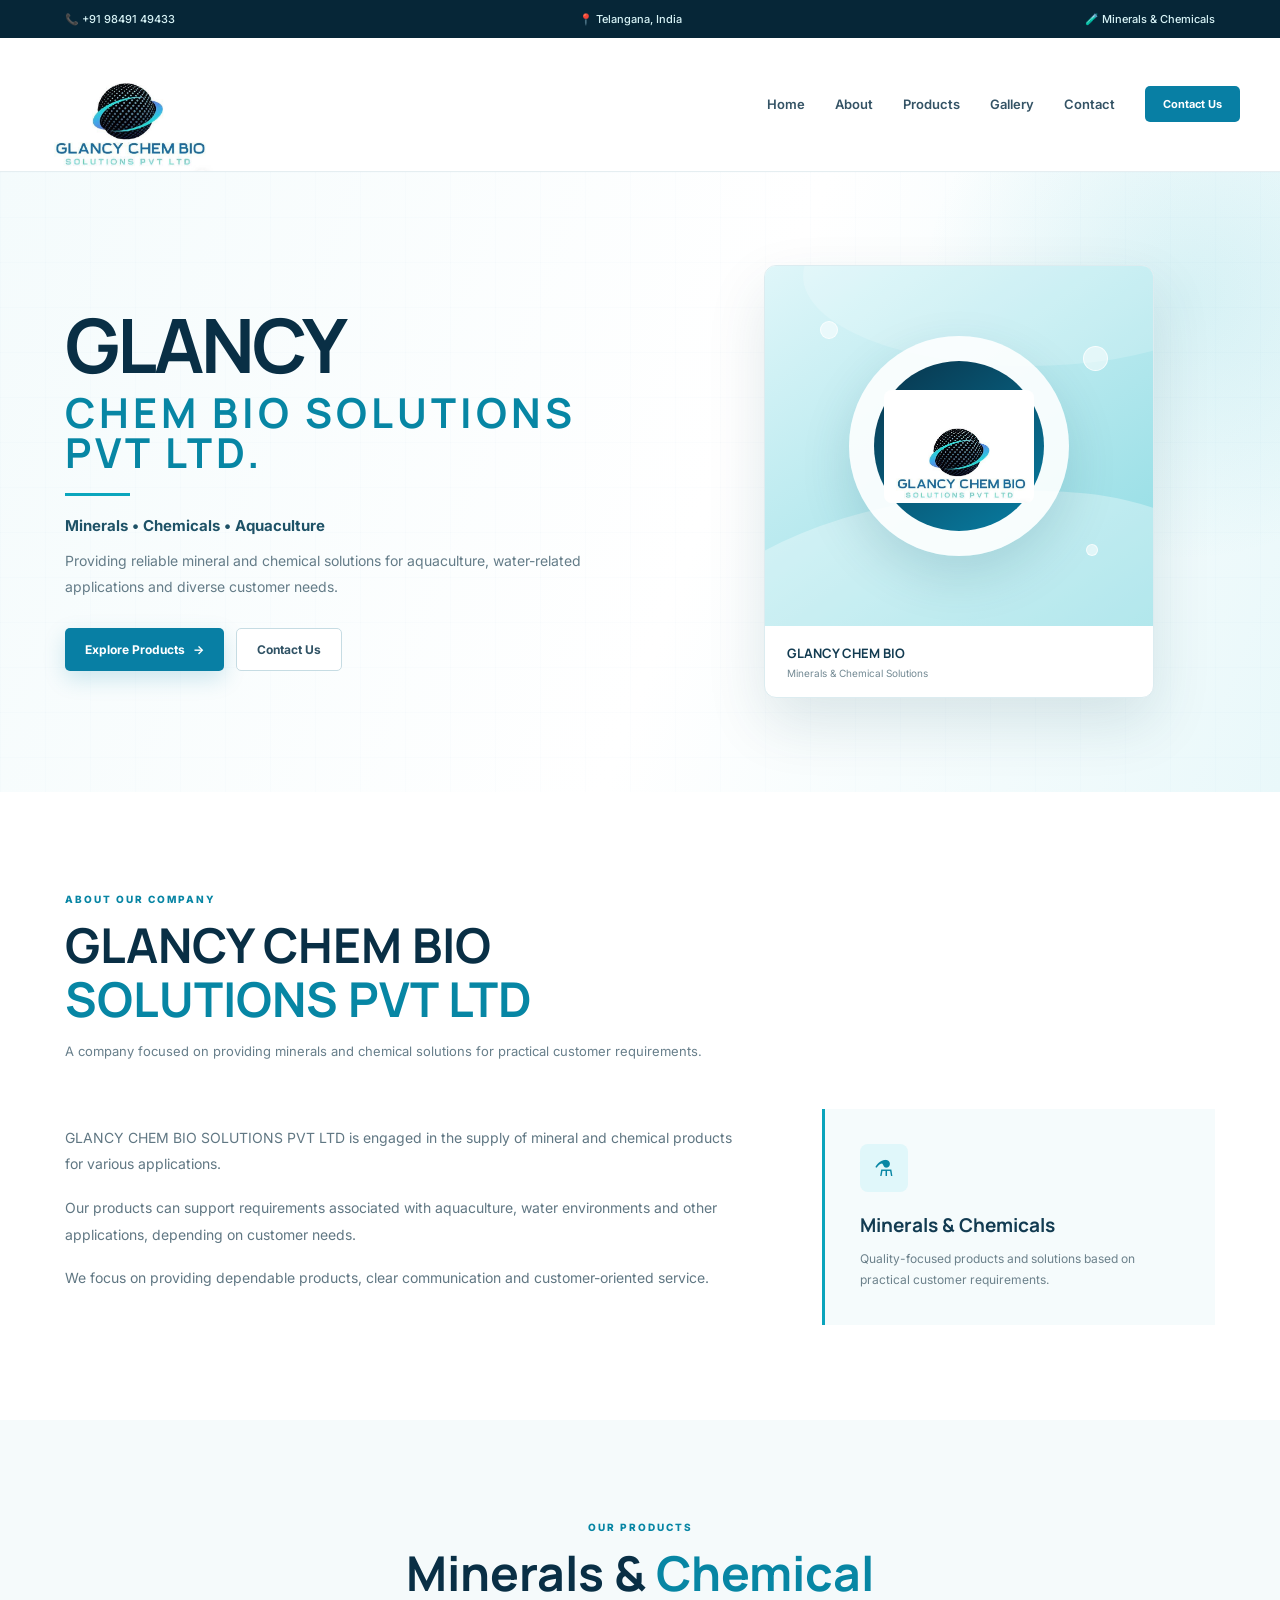
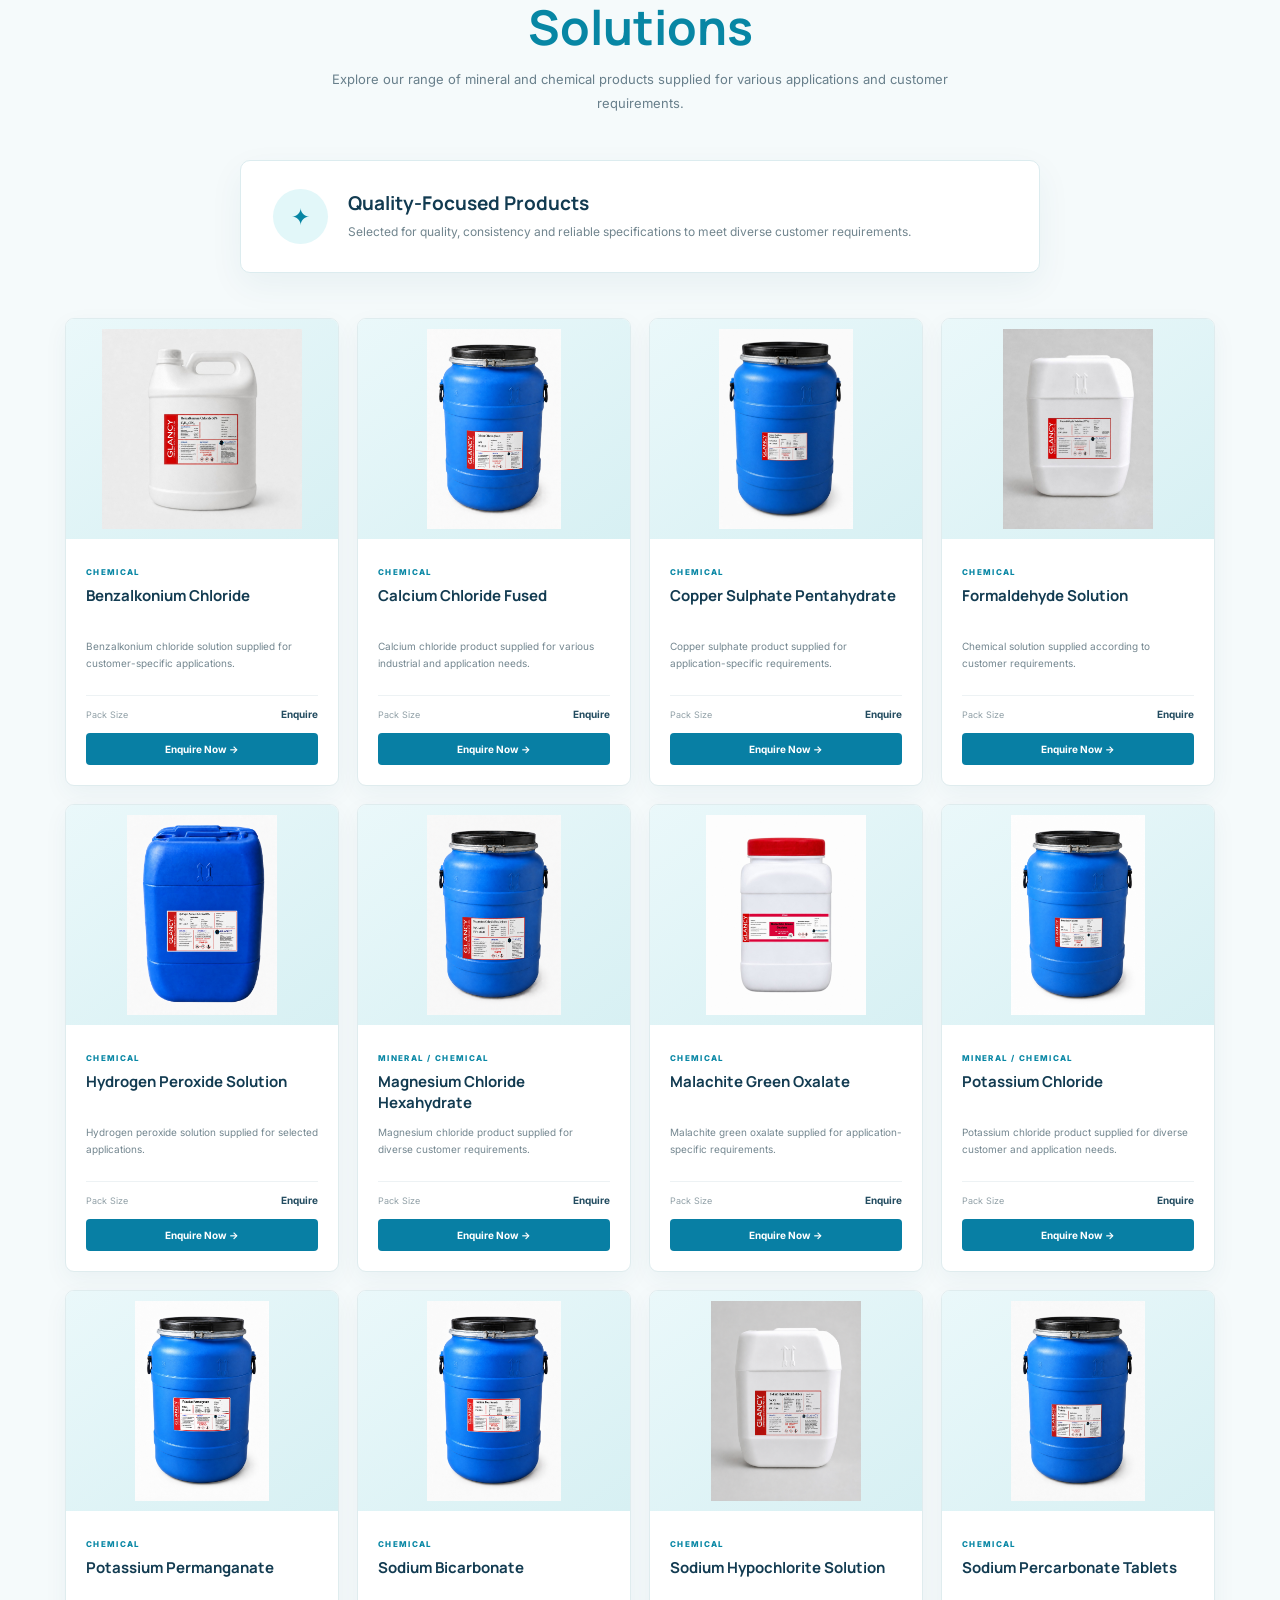
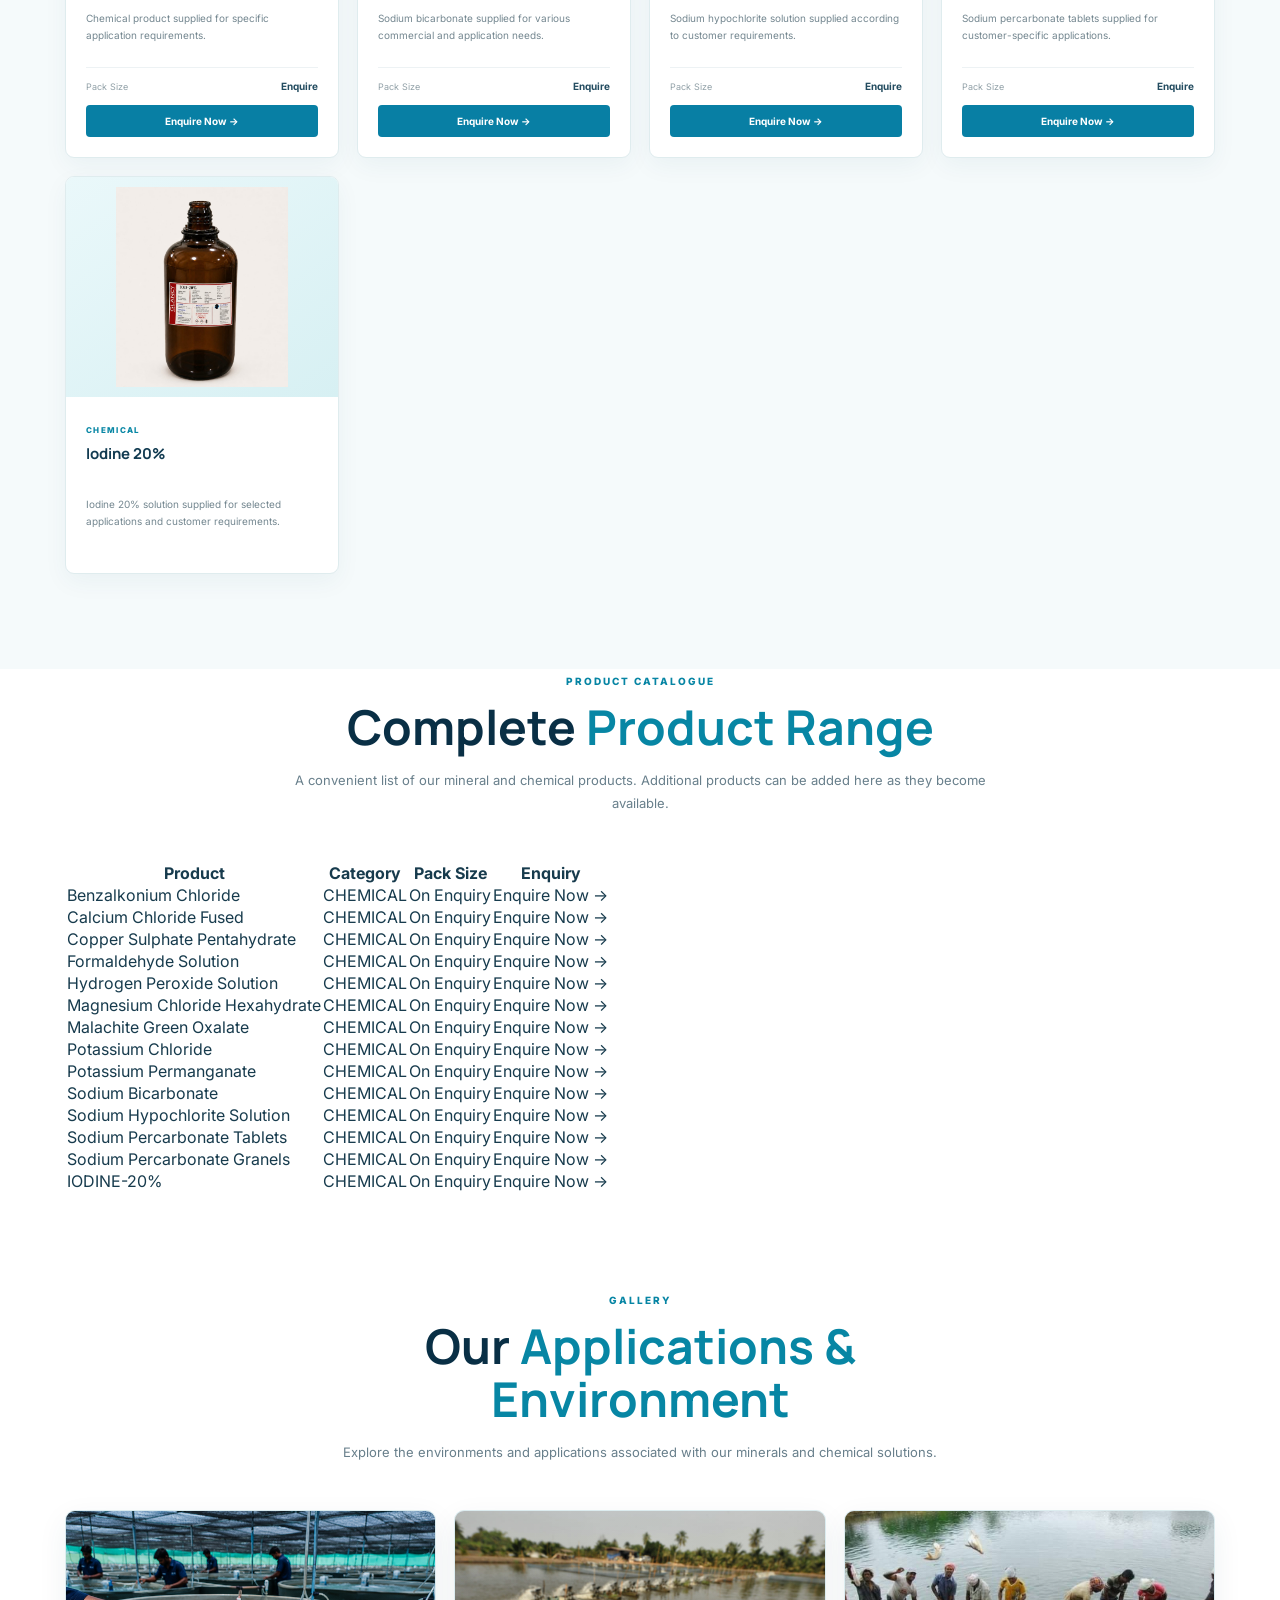
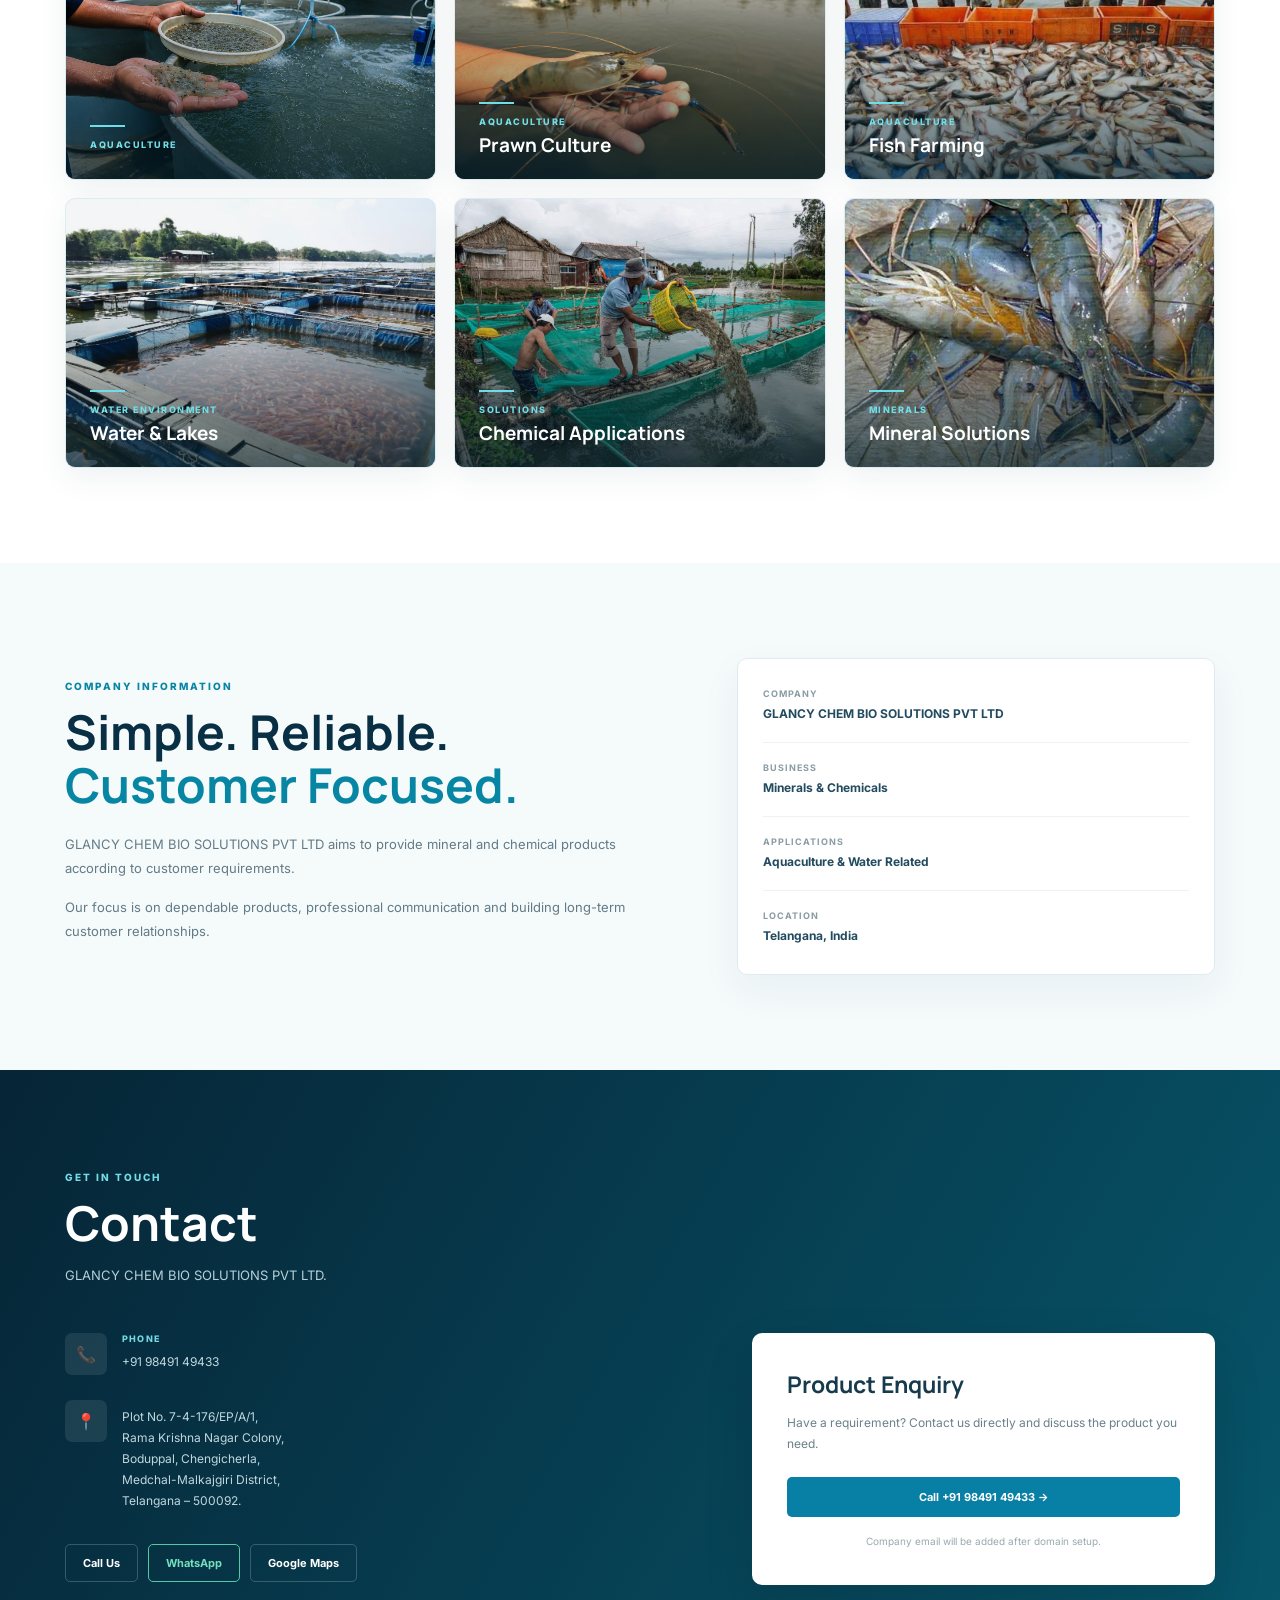
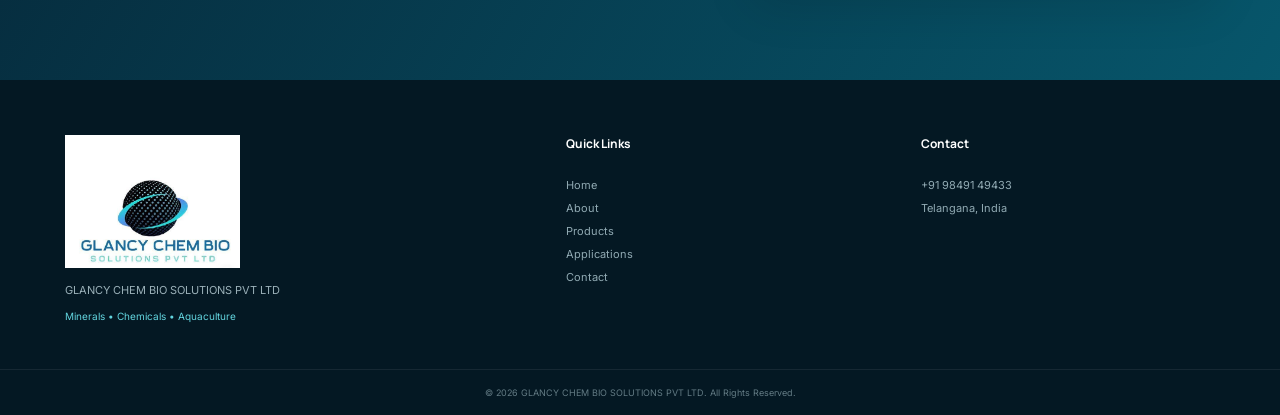
==== commit a69129de: "Add files via upload" ====
--- a/index.html
+++ b/index.html
@@ -17,6 +17,8 @@
         content="GLANCY CHEM BIO SOLUTIONS PVT LTD">
 
     <title>GLANCY CHEM BIO SOLUTIONS PVT LTD</title>
+    <meta name="robots" content="index, follow">
+    <link rel="canonical" href="https://glancychembio-ui.github.io/glancy-chem-bio-website/">
 
 
     <!-- Google Fonts -->
@@ -1303,7 +1305,7 @@
 
                 <img
                     src="gallery1.png"
-                    alt="Aquaculture and Hatchery & Seed Production">
+                    alt="Aquaculture ">
 
                 <div class="gallery-overlay">
 
@@ -1312,7 +1314,7 @@
                     </span>
 
                     <h3>
-                       Hatchery & Seed Production
+                       
                     </h3>
 
                 </div>
